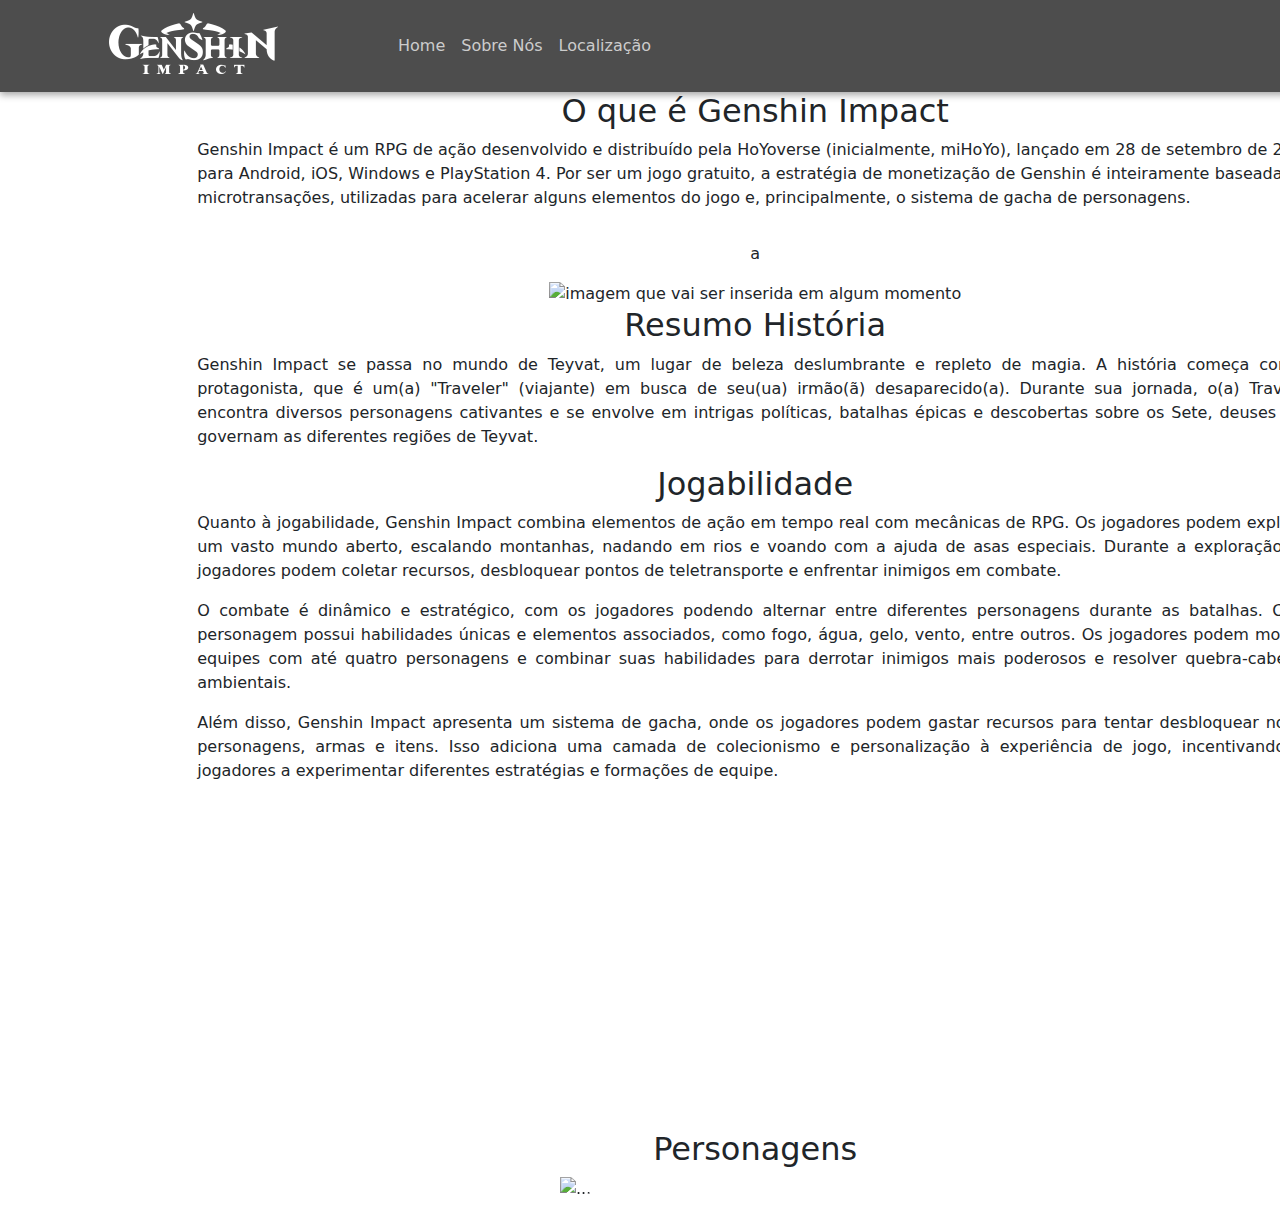
==== index.html @ c79a2d56 "modified:   cadastro.html 	modified:   index.html 	modified:   "localiza\303\247\303\243o.html" 	mod" ====
<!DOCTYPE html>
<html lang="pt-br">

<head>
  <meta charset="UTF-8">
  <meta name="viewport" content="width=device-width, initial-scale=1.0">
  <link href="https://cdn.jsdelivr.net/npm/bootstrap@5.3.3/dist/css/bootstrap.min.css" rel="stylesheet"
    integrity="sha384-QWTKZyjpPEjISv5WaRU9OFeRpok6YctnYmDr5pNlyT2bRjXh0JMhjY6hW+ALEwIH" crossorigin="anonymous">
  <link rel="shortcut icon" href="./assets/imgs/icon-genshin-impact.png" type="image/x-icon">
  <link rel="stylesheet" href="assets/css/style_Index.css">
  <title>Página Inicial</title>
</head>

<body>
  <!-- Navbar-->
  <nav class="navbar navbar-expand-lg bg-body-tertiary">
    <div class="container-fluid">
      <img class="navbar-brand" src="assets/imgs/Genshin_Logo.png" alt="">
      <button class="navbar-toggler" type="button" data-bs-toggle="collapse" data-bs-target="#navbarNav"
        aria-controls="navbarNav" aria-expanded="false" aria-label="Toggle navigation">
        <span class="navbar-toggler-icon"></span>
      </button>
      <div class="collapse navbar-collapse" id="navbarNav">
        <ul class="navbar-nav">
          <li class="nav-item">
            <a class="nav-link active" aria-current="page" href="#">Home</a>
          </li>
          <li class="nav-item">
            <a class="nav-link" href="#">Sobre Nós</a>
          </li>
          <li class="nav-item">
            <a class="nav-link" href="#">Localização</a>
          </li>
        </ul>
      </div>
    </div>
  </nav>

  <section name="oque" class="container-fluid">
    <h2 class="titulo">O que é Genshin Impact</h2>
    <div class="container">
      <p>Genshin Impact é um RPG de ação desenvolvido e distribuído pela HoYoverse (inicialmente, miHoYo), lançado em 28
        de setembro de 2020 para Android, iOS, Windows e PlayStation 4. Por ser um jogo gratuito, a estratégia de
        monetização de Genshin é inteiramente baseada em microtransações, utilizadas para acelerar alguns elementos do
        jogo e, principalmente, o sistema de gacha de personagens.</p>a
      <img src="" alt="imagem que vai ser inserida em algum momento">
    </div>
  </section>
  <section name="historia" class="container-fluid">
    <h2 class="titulo">Resumo História</h2>
    <div class="container">
      <p>Genshin Impact se passa no mundo de Teyvat, um lugar de beleza deslumbrante e repleto de magia. A história
        começa com o protagonista, que é um(a) "Traveler" (viajante) em busca de seu(ua) irmão(ã) desaparecido(a).
        Durante sua jornada, o(a) Traveler encontra diversos personagens cativantes e se envolve em intrigas políticas,
        batalhas épicas e descobertas sobre os Sete, deuses que governam as diferentes regiões de Teyvat.
      </p>
    </div>
  </section>
  <section name="jogabilidade" class="container-fluid">
    <h2 class="titulo">Jogabilidade</h2>
    <div class="container">
      <fieldset>
        <p>Quanto à jogabilidade, Genshin Impact combina elementos de ação em tempo real com mecânicas de RPG. Os
          jogadores podem explorar um vasto mundo aberto, escalando montanhas, nadando em rios e voando com a ajuda de
          asas especiais. Durante a exploração, os jogadores podem coletar recursos, desbloquear pontos de
          teletransporte e enfrentar inimigos em combate.</p>
        <p>O combate é dinâmico e estratégico, com os jogadores podendo alternar entre diferentes personagens durante as
          batalhas. Cada personagem possui habilidades únicas e elementos associados, como fogo, água, gelo, vento,
          entre outros. Os jogadores podem montar equipes com até quatro personagens e combinar suas habilidades para
          derrotar inimigos mais poderosos e resolver quebra-cabeças ambientais.</p>
        <p>Além disso, Genshin Impact apresenta um sistema de gacha, onde os jogadores podem gastar recursos para tentar
          desbloquear novos personagens, armas e itens. Isso adiciona uma camada de colecionismo e personalização à
          experiência de jogo, incentivando os jogadores a experimentar diferentes estratégias e formações de equipe.
        </p>
      </fieldset>
      <iframe width="560" height="315" src="https://www.youtube.com/embed/Pb0ugVuVMtY?si=FVYNzGIrVC4aPoh5"
        title="YouTube video player" frameborder="0"
        allow="accelerometer; autoplay; clipboard-write; encrypted-media; gyroscope; picture-in-picture; web-share"
        referrerpolicy="strict-origin-when-cross-origin" allowfullscreen></iframe>
    </div>
  </section>

  <section name="personagens" class="container-fluid">
    <h2 class="titulo">Personagens</h2>
    <div class="container">
      <div id="carouselExampleCaptions" class="carousel slide">
        <div class="carousel-indicators">
          <button type="button" data-bs-target="#carouselExampleCaptions" data-bs-slide-to="0" class="active"
            aria-current="true" aria-label="Slide 1"></button>
          <button type="button" data-bs-target="#carouselExampleCaptions" data-bs-slide-to="1"
            aria-label="Slide 2"></button>
          <button type="button" data-bs-target="#carouselExampleCaptions" data-bs-slide-to="2"
            aria-label="Slide 3"></button>
        </div>
        <div class="carousel-inner">
          <div class="carousel-item active">
            <img src="assets/imgs/Traveler.png" class="d-block w-100" alt="...">
            <div class="carousel-caption d-none d-md-block">
              <h5>Viajante</h5>
              <p>O Viajante é o protagonista jogável de Genshin Impact. No início do jogo existem 2 gêmeos, uma garota e
                um garoto, que viajam pelo universo até que são atacados por uma Deusa Desconhecido que captura um dos
                gêmeos, deixa o outro gêmeo desacordado por um tempo não determinado e sela seus caminhos de viagem
                deixando-os presos em Teyvat. Após um tempo o gêmeo desacordado acorda e parte em uma jornada em busca
                do irmão/irmã perdido, acompanhado pela Paimon.
                .</p>
            </div>
          </div>
          <div class="carousel-item">
            <img src="assets/imgs/Diluc.png" class="d-block w-100" alt="...">
            <div class="carousel-caption d-none d-md-block">
              <h5>Diluc</h5>
              <p>Nascido na influente Família Ragnvindr, Diluc é o atual proprietário do Adega do Alvorecer e um nobre
                de alta estima na sociedade de Mondstadt. Embora um incidente anterior o tenha levado a se separar dos
                Cavaleiros de Favonius, ele continua a proteger Mondstadt à sua própria maneira.
              </p>
            </div>
          </div>
          <div class="carousel-item">
            <img src="assets/imgs/Venti.png" class="d-block w-100" alt="...">
            <div class="carousel-caption d-none d-md-block">
              <h5>Venti</h5>
              <p>Venti é um bardo amante do vinho e de espírito livre em Mondstadt e o atual corpo mortal de Barbatos, o
                Arconte Anemo. Ele também é um personagem Anemo jogável em Genshin Impact.
              </p>
            </div>
          </div>
        </div>
        <button class="carousel-control-prev" type="button" data-bs-target="#carouselExampleCaptions"
          data-bs-slide="prev">
          <span class="carousel-control-prev-icon" aria-hidden="true"></span>
          <span class="visually-hidden">Previous</span>
        </button>
        <button class="carousel-control-next" type="button" data-bs-target="#carouselExampleCaptions"
          data-bs-slide="next">
          <span class="carousel-control-next-icon" aria-hidden="true"></span>
          <span class="visually-hidden">Next</span>
        </button>
      </div>
    </div>

  </section>

  <script src="https://cdn.jsdelivr.net/npm/bootstrap@5.3.3/dist/js/bootstrap.bundle.min.js"
    integrity="sha384-YvpcrYf0tY3lHB60NNkmXc5s9fDVZLESaAA55NDzOxhy9GkcIdslK1eN7N6jIeHz"
    crossorigin="anonymous"></script>
</body>

</html>
---- assets/css/style_Index.css ----
*{
    margin: 0;
    padding: 0;
    box-sizing: border-box;
}

/* CSS Navbar */
.bg-body-tertiary {
    background-color:rgba(17,17,17,0.75)!important;
    box-shadow: 0 3px 7px 0 rgba(0,0,0,0.35);;
}

.navbar{
    --bs-navbar-active-color: #cccccc;
}

.navbar-nav{
    --bs-nav-link-color: #ccc;
    --bs-nav-link-hover-color: var(--bs-nav-link-color);
}

.nav-item:hover, .nav-item--focus {
    text-shadow: 0 0 10px #69e0ff, 0 0 20px #69e0ff, 0 0 40px #69e0ff;
    
}
/* ------ */

.titulo{
    text-align: center;
}

.container {
    display: flex;
    align-items: center;
    gap: 1rem;
}

fieldset {
    width: 50%;
    text-align: center;
}

.carousel {
    position: relative;
    width: 35%;
}

@media (min-width: 320px) {
    body{
        text-align: justify;
        width: 118%;
    }
    .container {
        display: flex;
        align-items: center;
        gap: 1rem;
        flex-direction: column;
    }

    fieldset{
        width: 100%;
        text-align: justify;
    }
}
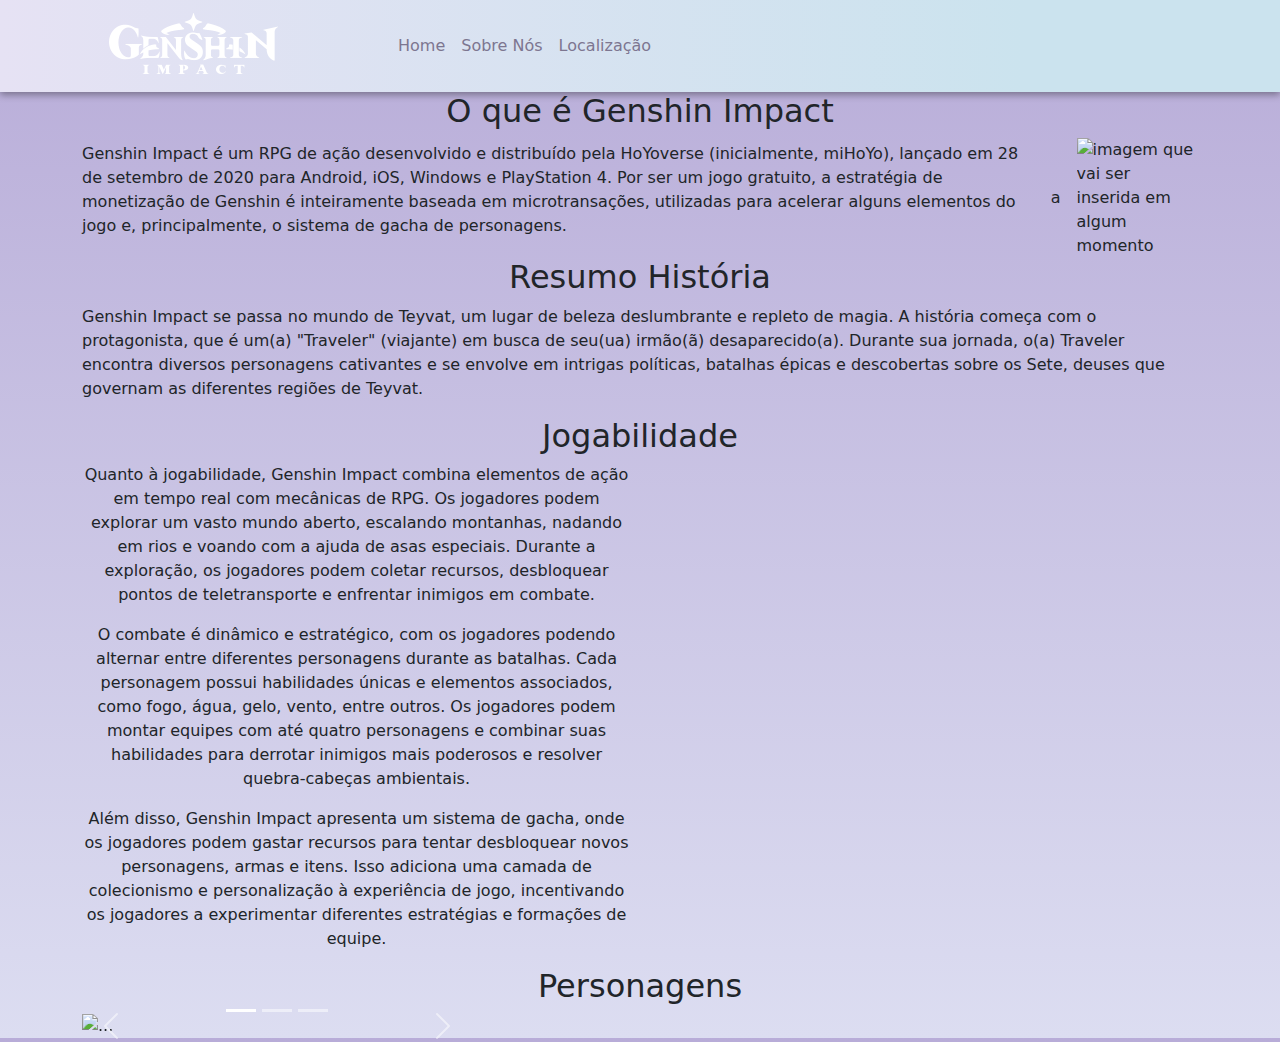
==== commit 33063cd3: "Update Pag Principal" ====
--- a/index.html
+++ b/index.html
@@ -23,13 +23,13 @@
       <div class="collapse navbar-collapse" id="navbarNav">
         <ul class="navbar-nav">
           <li class="nav-item">
-            <a class="nav-link active" aria-current="page" href="#">Home</a>
+            <a class="nav-link active" aria-current="page" href="index.html">Home</a>
           </li>
           <li class="nav-item">
-            <a class="nav-link" href="#">Sobre Nós</a>
+            <a class="nav-link" href="sobreNos.html">Sobre Nós</a>
           </li>
           <li class="nav-item">
-            <a class="nav-link" href="#">Localização</a>
+            <a class="nav-link" href="localização.html">Localização</a>
           </li>
         </ul>
       </div>
--- a/assets/css/style_Index.css
+++ b/assets/css/style_Index.css
@@ -4,19 +4,36 @@
     box-sizing: border-box;
 }
 
+/* Variaveis Globais */
+:root{
+    --cor-fundo-principal:#B8ACD8; 
+    --cor-fundo-secundaria:#DCDDF1;
+    --cor-navbar-principal:#E6E2F4;
+    --cor-navbar-secundaria:#CBE3EE;
+    --cor-fonte: #7d7690;
+}
+
+body{
+    background: linear-gradient(var(--cor-fundo-principal)0%, var(--cor-fundo-secundaria)100%);
+}
+
 /* CSS Navbar */
 .bg-body-tertiary {
-    background-color:rgba(17,17,17,0.75)!important;
-    box-shadow: 0 3px 7px 0 rgba(0,0,0,0.35);;
+    background:linear-gradient(to right,var(--cor-navbar-principal)0%, var(--cor-navbar-secundaria)80%)!important;
+    box-shadow: 0 3px 7px 0 rgba(0,0,0,0.35);
 }
 
 .navbar{
-    --bs-navbar-active-color: #cccccc;
+    --bs-navbar-active-color: var(--cor-fonte);
 }
 
 .navbar-nav{
-    --bs-nav-link-color: #ccc;
+    --bs-nav-link-color: var(--cor-fonte) ;
     --bs-nav-link-hover-color: var(--bs-nav-link-color);
+}
+
+.nav-link{
+    
 }
 
 .nav-item:hover, .nav-item--focus {
@@ -43,22 +60,4 @@
 .carousel {
     position: relative;
     width: 35%;
-}
-
-@media (min-width: 320px) {
-    body{
-        text-align: justify;
-        width: 118%;
-    }
-    .container {
-        display: flex;
-        align-items: center;
-        gap: 1rem;
-        flex-direction: column;
-    }
-
-    fieldset{
-        width: 100%;
-        text-align: justify;
-    }
 }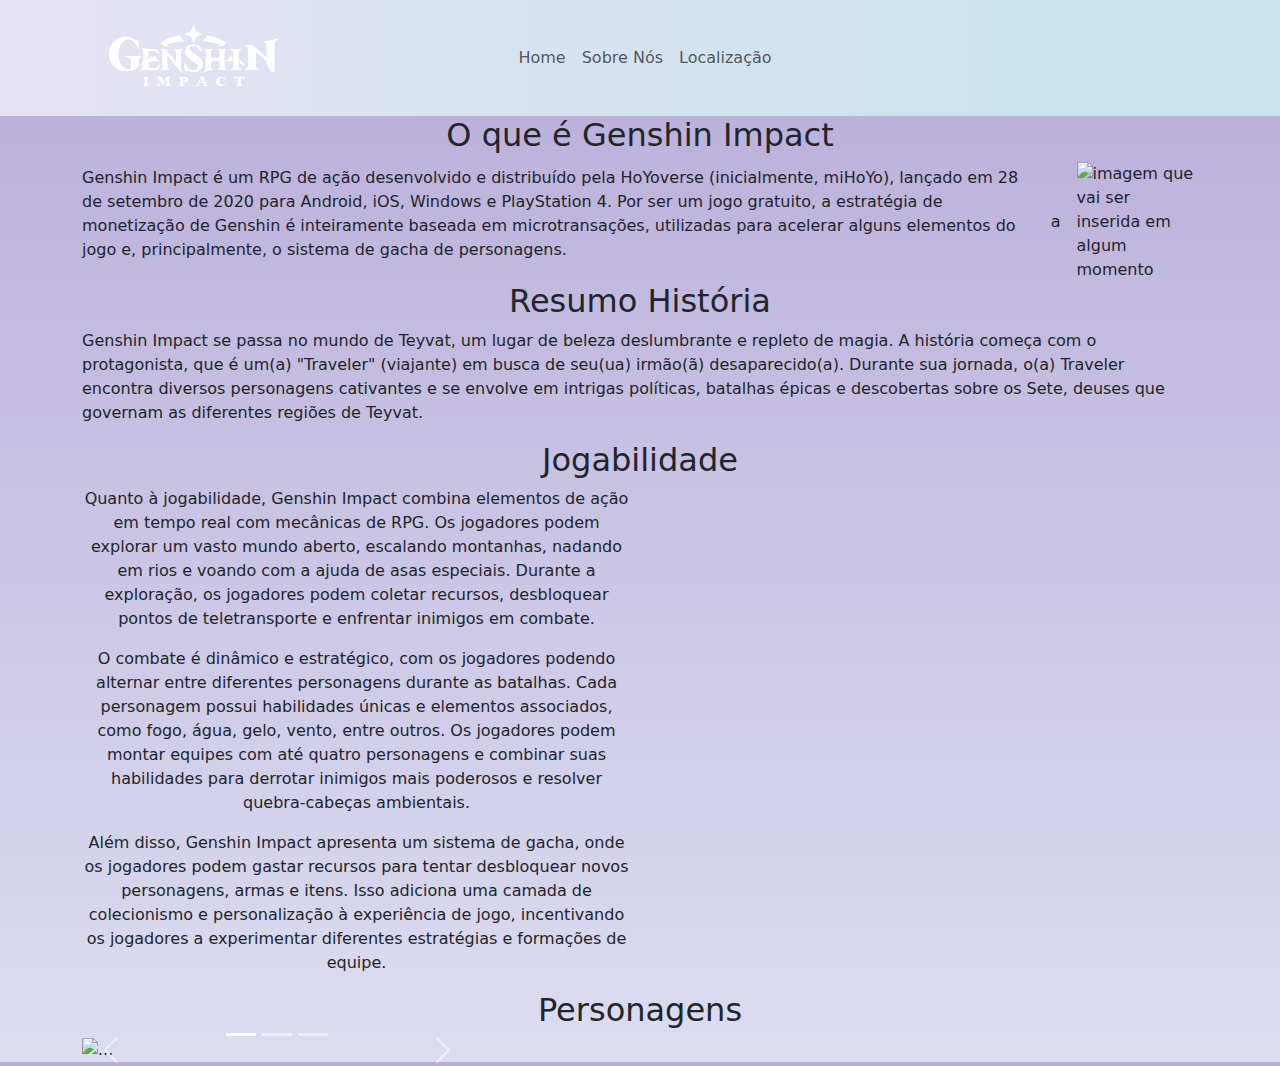
==== commit ef18cdf9: "Update Navbar" ====
--- a/index.html
+++ b/index.html
@@ -13,28 +13,42 @@
 
 <body>
   <!-- Navbar-->
-  <nav class="navbar navbar-expand-lg bg-body-tertiary">
+  <nav class="navbar navbar-expand-lg navbar-light">
     <div class="container-fluid">
-      <img class="navbar-brand" src="assets/imgs/Genshin_Logo.png" alt="">
+      <!-- Logo ou Imagem Brand -->
+      <a class="navbar-brand" href="#">
+        <img src="assets/imgs/Genshin_Logo.png" alt="Logo">
+      </a>
+      
+      <!-- Botão Toggle para telas pequenas -->
       <button class="navbar-toggler" type="button" data-bs-toggle="collapse" data-bs-target="#navbarNav"
         aria-controls="navbarNav" aria-expanded="false" aria-label="Toggle navigation">
         <span class="navbar-toggler-icon"></span>
       </button>
-      <div class="collapse navbar-collapse" id="navbarNav">
+      
+      <!-- Links e Menus -->
+      <div class="collapse navbar-collapse justify-content-center" id="navbarNav">
         <ul class="navbar-nav">
+          <!-- Link Home -->
           <li class="nav-item">
-            <a class="nav-link active" aria-current="page" href="index.html">Home</a>
+            <a class="nav-link" href="index.html">Home</a>
           </li>
+          <!-- Link Sobre Nós -->
           <li class="nav-item">
             <a class="nav-link" href="sobreNos.html">Sobre Nós</a>
           </li>
+          <!-- Link Localização -->
           <li class="nav-item">
-            <a class="nav-link" href="localização.html">Localização</a>
+            <a class="nav-link" href="localizacao.html">Localização</a>
           </li>
         </ul>
       </div>
     </div>
   </nav>
+  
+  
+  
+
 
   <section name="oque" class="container-fluid">
     <h2 class="titulo">O que é Genshin Impact</h2>
--- a/assets/css/style_Index.css
+++ b/assets/css/style_Index.css
@@ -17,7 +17,24 @@
     background: linear-gradient(var(--cor-fundo-principal)0%, var(--cor-fundo-secundaria)100%);
 }
 
-/* CSS Navbar */
+div#navbarNav {
+    padding-right: 23rem;
+    
+}
+.navbar {
+    padding-top: 20px; /* Ajuste o valor conforme necessário */
+    padding-bottom: 20px; /* Ajuste o valor conforme necessário */
+    background: rgb(230,226,244);
+    background: linear-gradient(90deg, rgba(230,226,244,1) 0%, rgba(203,227,238,1) 80%);
+    
+  }
+  
+  .navbar-brand img {
+    height: 66px; /* Defina a altura da imagem */
+    width: auto; /* Mantenha a largura automática para manter a proporção */
+  }
+  
+/* CSS Navbar 
 .bg-body-tertiary {
     background:linear-gradient(to right,var(--cor-navbar-principal)0%, var(--cor-navbar-secundaria)80%)!important;
     box-shadow: 0 3px 7px 0 rgba(0,0,0,0.35);
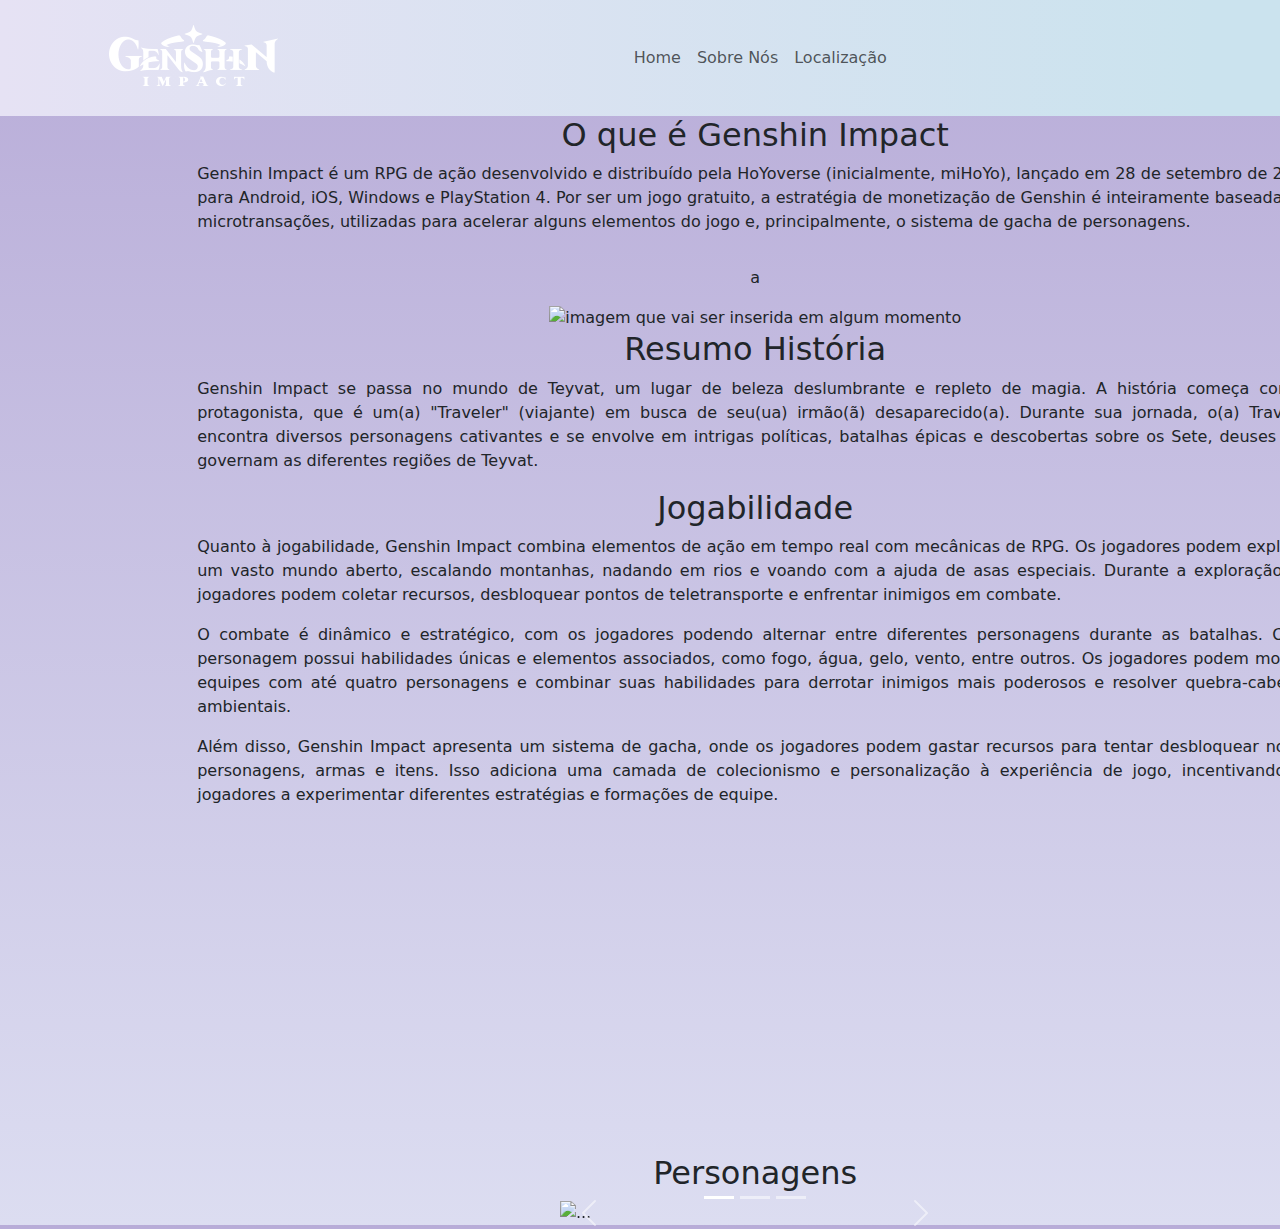
==== commit e188270c: "organizando algoritmo para n lascar com o codigo" ====
--- a/index.html
+++ b/index.html
@@ -49,7 +49,7 @@
   
   
 
-
+  <!--o que é genshin impact?-->
   <section name="oque" class="container-fluid">
     <h2 class="titulo">O que é Genshin Impact</h2>
     <div class="container">
@@ -70,6 +70,8 @@
       </p>
     </div>
   </section>
+
+  <!--JOGABILIDADE-->
   <section name="jogabilidade" class="container-fluid">
     <h2 class="titulo">Jogabilidade</h2>
     <div class="container">
@@ -94,6 +96,7 @@
     </div>
   </section>
 
+<!--CARROSSEL-->
   <section name="personagens" class="container-fluid">
     <h2 class="titulo">Personagens</h2>
     <div class="container">
@@ -157,6 +160,8 @@
   <script src="https://cdn.jsdelivr.net/npm/bootstrap@5.3.3/dist/js/bootstrap.bundle.min.js"
     integrity="sha384-YvpcrYf0tY3lHB60NNkmXc5s9fDVZLESaAA55NDzOxhy9GkcIdslK1eN7N6jIeHz"
     crossorigin="anonymous"></script>
+  
+  
 </body>
 
 </html>--- a/assets/css/style_Index.css
+++ b/assets/css/style_Index.css
@@ -63,12 +63,14 @@
     text-align: center;
 }
 
+
 .container {
     display: flex;
     align-items: center;
     gap: 1rem;
 }
 
+/*area de jogabilidade*/
 fieldset {
     width: 50%;
     text-align: center;
@@ -77,4 +79,23 @@
 .carousel {
     position: relative;
     width: 35%;
-}+}
+
+@media (min-width: 320px) {
+    body{
+        text-align: justify;
+        width: 118%;
+    }
+    .container {
+        display: flex;
+        align-items: center;
+        gap: 1rem;
+        flex-direction: column;
+    }
+
+    fieldset{
+        width: 100%;
+        text-align: justify;
+    }
+}
+
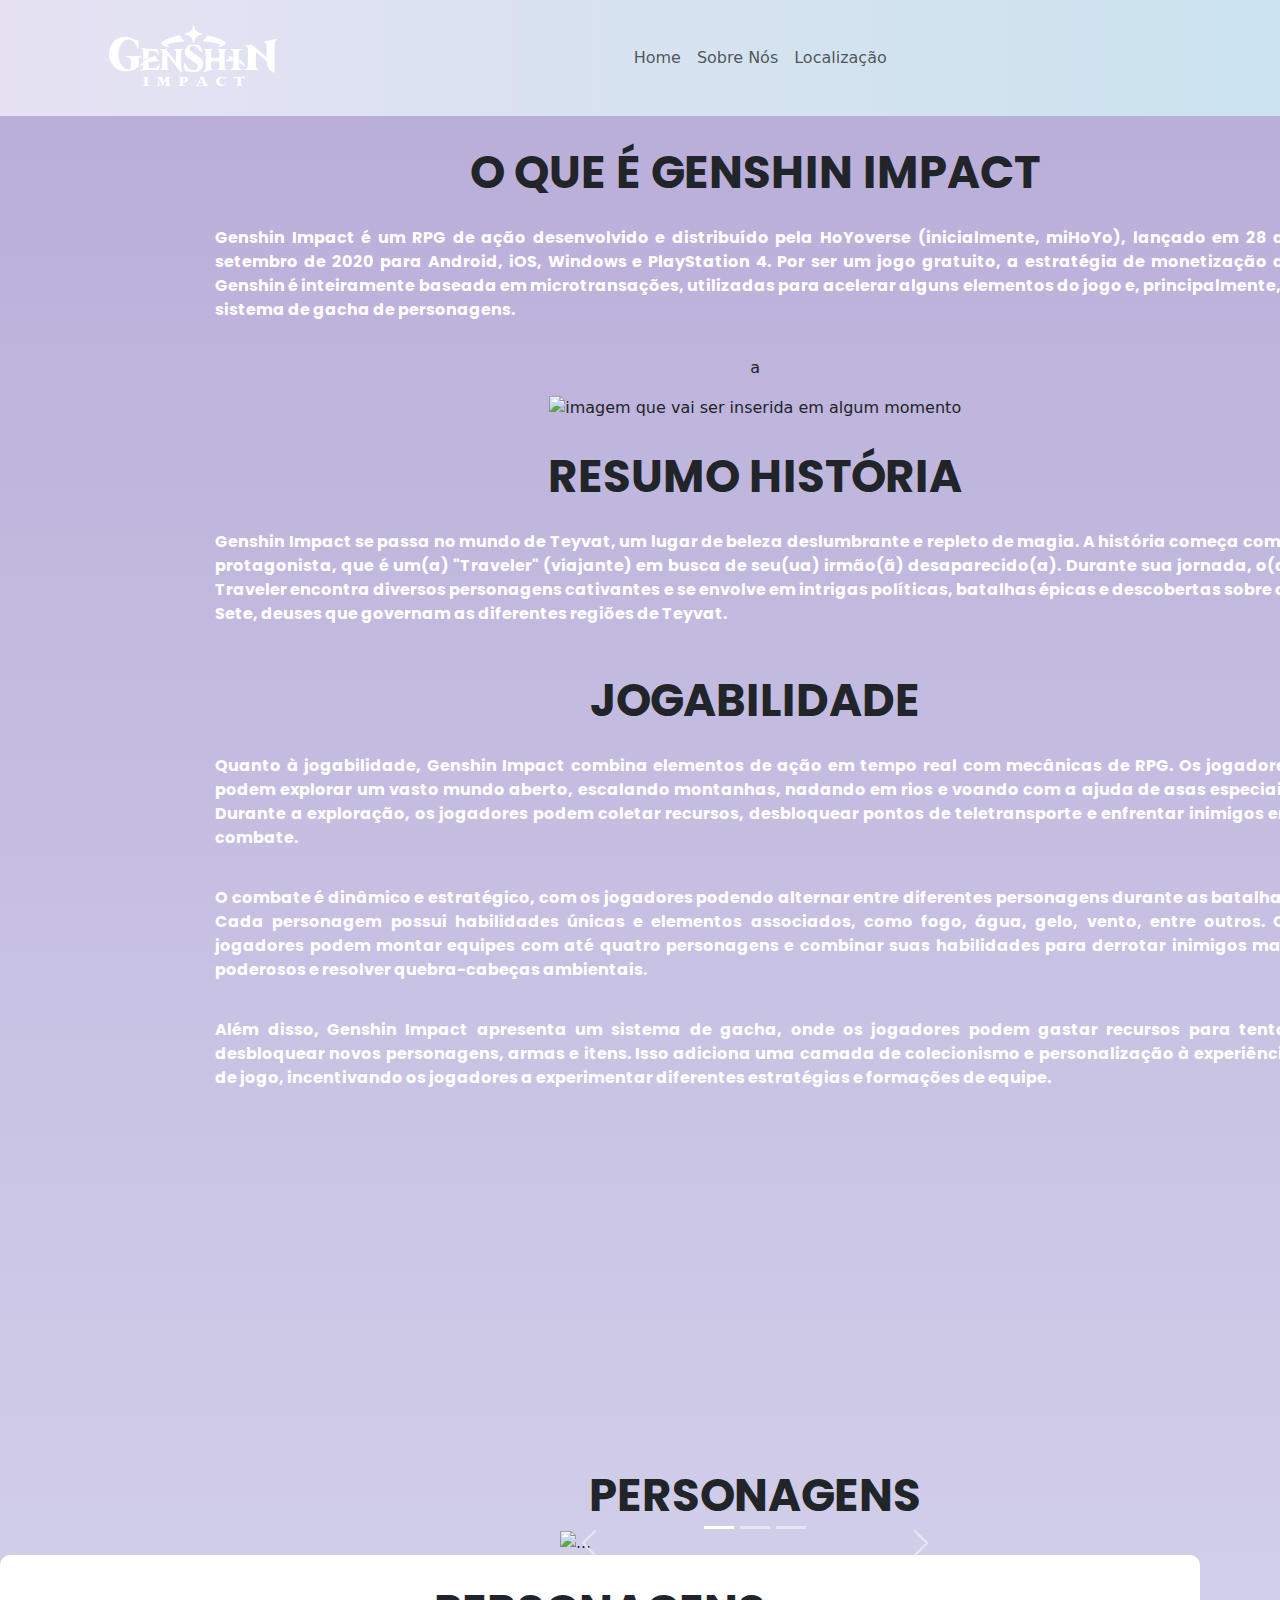
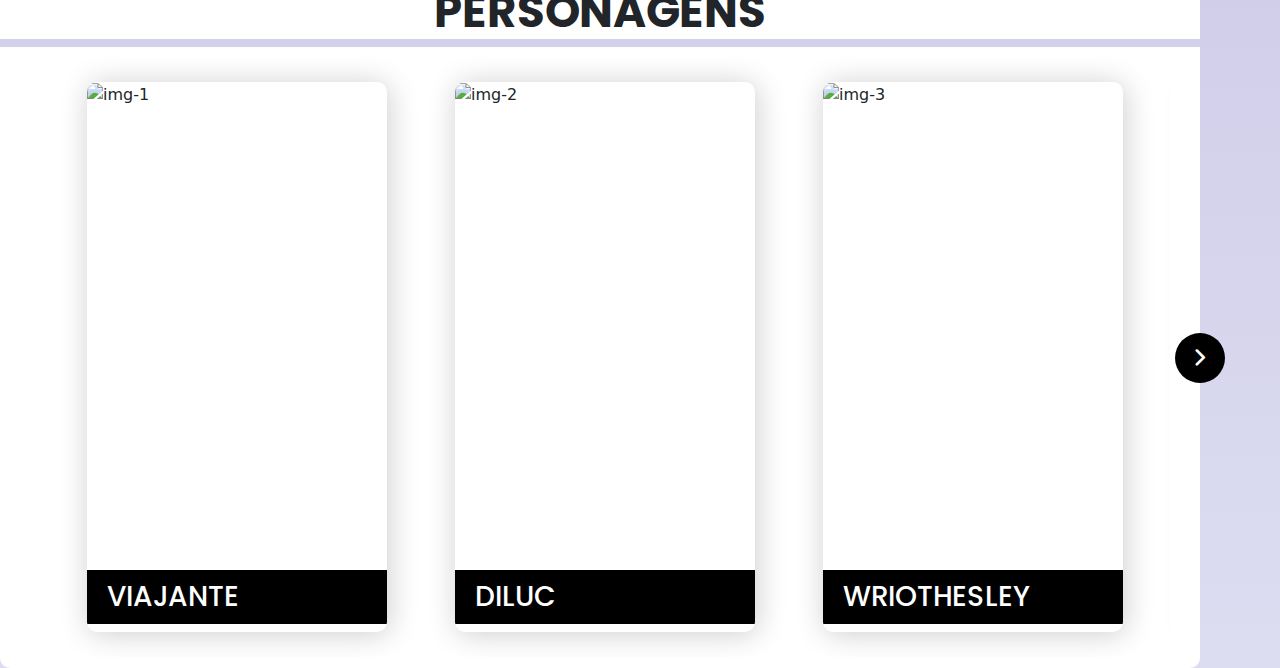
==== commit c4d2f144: "colocando o carrossel" ====
--- a/index.html
+++ b/index.html
@@ -9,7 +9,17 @@
   <link rel="shortcut icon" href="./assets/imgs/icon-genshin-impact.png" type="image/x-icon">
   <link rel="stylesheet" href="assets/css/style_Index.css">
   <title>Página Inicial</title>
+
+  <!-- Link de fontes do Google para ícones dos botoes do carrossel-->
+  <link rel="stylesheet"
+    href="https://fonts.googleapis.com/css2?family=Material+Symbols+Rounded:opsz,wght,FILL,GRAD@48,400,0,0" />
+  <link rel="preconnect" href="https://fonts.googleapis.com">
+  <link rel="preconnect" href="https://fonts.gstatic.com" crossorigin>
+  <link
+    href="https://fonts.googleapis.com/css2?family=Poppins:ital,wght@0,100;0,200;0,300;0,400;0,500;0,600;0,700;0,800;0,900;1,100;1,200;1,300;1,400;1,500;1,600;1,700;1,800;1,900&display=swap"
+    rel="stylesheet">
 </head>
+
 
 <body>
   <!-- Navbar-->
@@ -19,13 +29,13 @@
       <a class="navbar-brand" href="#">
         <img src="assets/imgs/Genshin_Logo.png" alt="Logo">
       </a>
-      
+
       <!-- Botão Toggle para telas pequenas -->
       <button class="navbar-toggler" type="button" data-bs-toggle="collapse" data-bs-target="#navbarNav"
         aria-controls="navbarNav" aria-expanded="false" aria-label="Toggle navigation">
         <span class="navbar-toggler-icon"></span>
       </button>
-      
+
       <!-- Links e Menus -->
       <div class="collapse navbar-collapse justify-content-center" id="navbarNav">
         <ul class="navbar-nav">
@@ -45,9 +55,9 @@
       </div>
     </div>
   </nav>
-  
-  
-  
+
+
+
 
   <!--o que é genshin impact?-->
   <section name="oque" class="container-fluid">
@@ -96,7 +106,7 @@
     </div>
   </section>
 
-<!--CARROSSEL-->
+  <!--CARROSSEL-->
   <section name="personagens" class="container-fluid">
     <h2 class="titulo">Personagens</h2>
     <div class="container">
@@ -157,11 +167,220 @@
 
   </section>
 
+
+
+
+  <!--SESSÃO DOS PERSONAGENS-->
+  <section class="container-personagens">
+    <!--QUADRO DO TiTULO -->
+    <div class="quadro-titulo">
+      <h2 class="titulo">personagens</h2>
+    </div>
+    <!--QUADRO DAS IMAGENS-->
+    <div class="slider-wrapper">
+
+      <!--BOTÃO-->
+      <button id="prev-slide" class="slide-button material-symbols-rounded">
+        chevron_left
+      </button>
+
+      <!--IMAGENS DOS PERSONAGENS-->
+      <ul class="image-list">
+        <!--VIAJANTE-->
+        <li class="item-a">
+          <div class="teste">
+            <div class="list">
+              <!--viajante-->
+              <div class="image-item">
+                <img
+                  src="https://static.wikia.nocookie.net/gensin-impact/images/0/0d/Traveler_Male_Card.png/revision/latest?cb=20220725205310"
+                  alt="img-1" />
+
+                <h3>VIAJANTE</h3>
+                <div class="informacoes-personagem">
+                  <p href="#" class="tentativa">O Viajante é o protagonista jogável de Genshin Impact.
+                    No início do jogo existem 2 gêmeos, uma garota e um garoto, que viajam pelo
+                    universo até que são atacados por uma Deusa Desconhecido que captura um dos
+                    gêmeos, deixa o outro gêmeo desacordado por um tempo não determinado e sela seus
+                    caminhos de viagem deixando-os presos em Teyvat. Após um tempo o gêmeo
+                    desacordado acorda e parte em uma jornada em busca do irmão/irmã perdido,
+                    acompanhado pela Paimon.
+                  </p>
+                </div>
+              </div>
+            </div>
+          </div>
+        </li>
+
+        <!--DILUC-->
+        <li class="item-b">
+          <div class="teste">
+            <div class="list">
+              <div class="image-item">
+                <img class="image-item"
+                  src="https://static.wikia.nocookie.net/genshin-impact/images/b/b1/Personagem_Diluc_Cart%C3%A3o.jpg/revision/latest?cb=20210319195352&path-prefix=pt-br"
+                  alt="img-2" />
+                <h3>DILUC</h3>
+                <div class="informacoes-personagem">
+                  <p href="#" class="tentativa">Nascido na influente Família Ragnvindr, Diluc é o atual proprietário do
+                    Adega do Alvorecer e um nobre de alta estima na sociedade de Mondstadt. Embora um incidente anterior
+                    o tenha levado a se separar dos Cavaleiros de Favonius, ele continua a proteger Mondstadt à sua
+                    própria maneira.
+                  </p>
+                </div>
+              </div>
+            </div>
+          </div>
+        </li>
+        <!--wriothesley-->
+        <li class="item-c">
+          <div class="teste">
+            <div class="list">
+              <div class="image-item">
+                <img class="image-item"
+                  src="https://static.wikia.nocookie.net/genshin-impact/images/4/4a/Personagem_Wriothesley_Cart%C3%A3o.jpg/revision/latest?cb=20230814171011&path-prefix=pt-br"
+                  alt="img-3" />
+                <h3>WRIOTHESLEY</h3>
+                <div class="informacoes-personagem">
+                  <p href="#" class="tentativa">Wriothesley, o reservado Duque da Fortaleza Meropide, gerencia
+                    discretamente um local onde os criminosos são exilados no fundo do mar. Apesar da aparente
+                    tranquilidade, a fortaleza é um ninho de conflitos de interesses, onde até os infiltrados são
+                    absorvidos pelo ambiente. Ao ser elogiado por sua habilidade em resolver problemas, Wriothesley
+                    simplesmente põe sua xícara de chá na mesa e pega seu jornal, revelando sua perspectiva única: "Eles
+                    só queriam encontrar um lugar para ter uma vida regrada. Eu simplesmente dei a eles a
+                    'tranquilidade' que precisavam".
+                  </p>
+                </div>
+              </div>
+            </div>
+          </div>
+        </li>
+
+        <!--venti-->
+        <li class="item-d">
+          <div class="teste">
+            <div class="list">
+              <div class="image-item">
+                <img class="image-item"
+                  src="https://static.wikia.nocookie.net/genshin-impact/images/4/44/Personagem_Venti_Cart%C3%A3o.jpg/revision/latest?cb=20230801152706&path-prefix=pt-br"
+                  alt="img-4" />
+                <h3>VENTI</h3>
+                <div class="informacoes-personagem">
+                  <p href="#" class="tentativa">Venti é um bardo amante do vinho e de espírito livre em Mondstadt e o
+                    atual corpo mortal de Barbatos, o Arconte Anemo. Ele também é um personagem Anemo jogável em Genshin
+                    Impact.
+                  </p>
+                </div>
+              </div>
+            </div>
+          </div>
+        </li>
+
+        <!--zhongli-->
+        <li class="item-e">
+          <div class="teste">
+            <div class="list">
+              <div class="image-item">
+                <img class="image-item" src="https://i.pinimg.com/736x/a0/5d/51/a05d51fef18b037275995278da46bcd5.jpg"
+                  alt="img-5" />
+                <h3>ZHONGLI</h3>
+                <div class="informacoes-personagem">
+                  <p href="#" class="tentativa">Zhongli é um consultor da Casa Funerária de Wangsheng que aparece pela
+                    primeira vez nas Missões do Arconte Capítulo 1, Ato 2: Corpos que Partiram para Longe.
+
+                  </p>
+                </div>
+              </div>
+            </div>
+          </div>
+        </li>
+
+        <!--shogun-raiden-->
+        <li class="item-f">
+          <div class="teste">
+            <div class="list">
+              <div class="image-item">
+                <img class="image-item"
+                  src="https://pm1.aminoapps.com/8703/d8e09eba068737dd904957f812dc1fce6af6866dr1-720-1280v2_uhq.jpg"
+                  alt="img-6" />
+                <h3>SHOGUN RAIDEN</h3>
+                <div class="informacoes-personagem">
+                  <p href="#" class="tentativa">A Shogun Raiden é a composição de dois seres coexistindo em um só corpo:
+                    Ei, a atual Arconte Electro de Inazuma; e a Shogun, a marionete criada por Ei para atuar como
+                    governante de Inazuma em seu lugar.
+                    em uma jornada em busca do irmão/irmã perdido,
+                    acompanhado pela Paimon.
+                  </p>
+                </div>
+              </div>
+            </div>
+          </div>
+        </li>
+
+        <!--nahida-->
+        <li class="item-g">
+          <div class="teste">
+            <div class="list">
+              <div class="image-item">
+                <img class="image-item"
+                  src="https://static.wikia.nocookie.net/genshin-impact/images/0/0b/Personagem_Nahida_Cart%C3%A3o.jpg/revision/latest?cb=20220926182427&path-prefix=pt-br"
+                  alt="img-7" />
+                <h3>NAHIDA</h3>
+                <div class="informacoes-personagem">
+                  <p href="#" class="tentativa">Ela é o corpo mortal da Lorde Menor Kusanali, atual Arconte Dendro.
+                  </p>
+                </div>
+              </div>
+            </div>
+          </div>
+        </li>
+
+        <!--furina-->
+        <li class="item-h">
+          <div class="teste">
+            <div class="list">
+              <div class="image-item">
+                <img class="image-item"
+                  src="https://static.wikia.nocookie.net/gensin-impact/images/2/27/Furina_Card.png/revision/latest?cb=20230925100151"
+                  alt="img-8" />
+                <h3>FURINA</h3>
+                <div class="informacoes-personagem">
+                  <p href="#" class="tentativa">Furina é a "humanidade" da Deusa da Justiça, Focalors, separada de sua
+                    divindade.
+                    Amaldiçoada com a imortalidade, ela supervisionou Fontaine como a Arconte Hydro atuante por 500
+                    anos, a fim de realizar os planos do verdadeiro Arconte de enganar os Princípios Celestiais para
+                    salvar Fontaine de uma grande profecia. Após a morte dos Focalors e a destruição do Trono Divino do
+                    Arconte Hydro, ela abdicou de seu papel e agora vive sua vida como um ser humano comum.
+                  </p>
+                </div>
+              </div>
+            </div>
+          </div>
+        </li>
+
+
+        <!--<img class="image-item" src="images/img-9.jpg" alt="img-9" />
+              <img class="image-item" src="images/img-10.jpg" alt="img-10" />-->
+      </ul>
+      <button id="next-slide" class="slide-button material-symbols-rounded">
+        chevron_right
+      </button>
+    </div>
+
+    <!--FUNCIONALIDADE DO DESLIZAMENTO-->
+    <div class="slider-scrollbar">
+      <div class="scrollbar-track">
+        <div class="scrollbar-thumb"></div>
+      </div>
+    </div>
+  </section>
+
+
   <script src="https://cdn.jsdelivr.net/npm/bootstrap@5.3.3/dist/js/bootstrap.bundle.min.js"
     integrity="sha384-YvpcrYf0tY3lHB60NNkmXc5s9fDVZLESaAA55NDzOxhy9GkcIdslK1eN7N6jIeHz"
     crossorigin="anonymous"></script>
-  
-  
+
+  <script src="./assets/js/script.js"></script>
 </body>
 
 </html>--- a/assets/css/style_Index.css
+++ b/assets/css/style_Index.css
@@ -99,3 +99,225 @@
     }
 }
 
+
+/*CARROSSEL (bruna)*/
+/*SESSÃO DOS PERSONAGENS*/
+.container-personagens {
+    max-width: 1200px;
+    width: 95%;
+}
+
+/*AREA DO TITULO*/
+.quadro-titulo {
+    background-color: white;
+    position: relative;
+    border-radius: 10px 10px 0% 0%;
+}
+
+/*NOME DO TITULO*/
+h2 {
+    text-align: center;
+    padding: 30px 20px 0 20px;
+    font-size: 45px;
+    font-weight: 500;
+    font-family: 'poppins', serif;
+    position: relative;
+    text-transform: uppercase;
+    font-weight: bold;
+
+}
+
+
+/*QUADRO DAS IMAGENS*/
+.slider-wrapper {
+    width: 100%;
+    display: flex;
+    justify-content: center;
+    align-items: center;
+}
+
+.slider-wrapper {
+    position: relative;
+    background-color: #fff;
+    padding: 10px 30px;
+    border-radius: 0% 0% 10px 10px;
+}
+
+/*posição dos botões*/
+.slider-wrapper .slide-button {
+    position: absolute;
+    top: 50%;
+    outline: none;
+    border: none;
+    height: 50px;
+    width: 50px;
+    z-index: 5;
+    color: #fefefe;
+    display: flex;
+    cursor: pointer;
+    font-size: 2.2rem;
+    background: #000;
+    align-items: center;
+    justify-content: center;
+    border-radius: 50%;
+    transform: translateY(-50%);
+}
+/*quando o mouse passar em cima dos botoes de proximo ou anterior a parte preta fica cinza*/
+.slider-wrapper .slide-button:hover {
+    background: #404040;
+}
+
+.slider-wrapper .slide-button#prev-slide {
+    left: -25px;
+    display: none;
+}
+
+.slider-wrapper .slide-button#next-slide {
+    right: -25px;
+}
+
+/*imagem*/
+.slider-wrapper .image-list {
+    display: grid;
+    grid-template-columns: repeat(10, 1fr);
+    gap: 18px;
+    list-style: none;
+    margin-bottom: 1px;
+    overflow-x: auto;
+    scrollbar-width: none;
+}
+
+.slider-wrapper .image-list::-webkit-scrollbar {
+    display: none;
+}
+
+.slider-wrapper .image-list .image-item {
+    width: 300px;
+    height: 550px;
+    object-fit: cover;
+}
+
+
+
+/*Configurações das IMAGENS DOS PERSONAGENS*/
+.teste {
+    width: 300px;
+    box-shadow: 2px 2px 30px rgba(0, 0, 0, 0.2);
+    border-radius: 10px;
+    overflow: hidden;
+    margin: 25px;
+}
+
+.image-item {
+    height: 450px;
+    position: relative;
+}
+
+.image-item img {
+    width: 100%;
+    height: 100%;
+    object-fit: cover;
+    box-sizing: border-box;
+}
+
+.container-personagens .teste .informacoes-personagem {
+    background-color: #000;
+    position: absolute;
+    width: 100%;
+    height: 100%;
+    font-weight: 600;
+    transition: 0.3s;
+    transition: 0.2s;
+}
+
+
+/*NOME DO PERSONAGEM*/
+.nome-personagem {
+    display: flex;
+    flex-direction: column;
+}
+
+h3 {
+    background-color: #000;
+    color: #fff;
+    font-family: "poppins", sans-serif;
+    width: 100%;
+    padding-left: 20px;
+    padding-bottom: 10px;
+    padding-top: 10px;
+    position: absolute;
+    bottom: 0;
+}
+
+
+/*INFORMAÇÃOES DOS PERSONAGENS*/
+.informacoes-personagem {
+    position: absolute;
+    left: 50%;
+    top: 50%;
+    transform: translate(-50%, -50%);
+    width: 100%;
+    height: 100%;
+    background-color: rgba(5, 5, 5, 0.6);
+    display: flex;
+    justify-content: center;
+    align-items: center;
+}
+/*texto*/
+p {
+    color: rgb(255, 255, 255);
+    font-weight: bold;
+    margin: 0;
+    padding: 18px;
+    font-family: "poppins", serif;
+}
+
+.informacoes-personagem {
+    visibility: hidden;
+}
+/*fundo preto*/
+.container-personagens .image-list .item-a:hover .informacoes-personagem {
+    background-color: #000;
+    opacity: 0.9;
+    /*transition: 0.5s;*/
+}
+
+.image-item:hover .informacoes-personagem {
+    visibility: visible;
+    animation: fade 0.5s;
+}
+/*animação*/
+@keyframes fade {
+    0% {
+        opacity: 0;
+    }
+
+    100% {
+        opacity: 1;
+    }
+}
+
+
+
+/* Estilos para celulares e tablets */
+@media only screen and (max-width: 1023px) {
+    .slider-wrapper .slide-button {
+        display: none !important;
+    }
+
+    .slider-wrapper .image-list {
+        gap: 10px;
+        margin-bottom: 15px;
+        scroll-snap-type: x mandatory;
+    }
+
+    .slider-wrapper .image-list .image-item {
+        width: 280px;
+        height: 380px;
+    }
+
+    .slider-scrollbar .scrollbar-thumb {
+        width: 20%;
+    }
+}
+
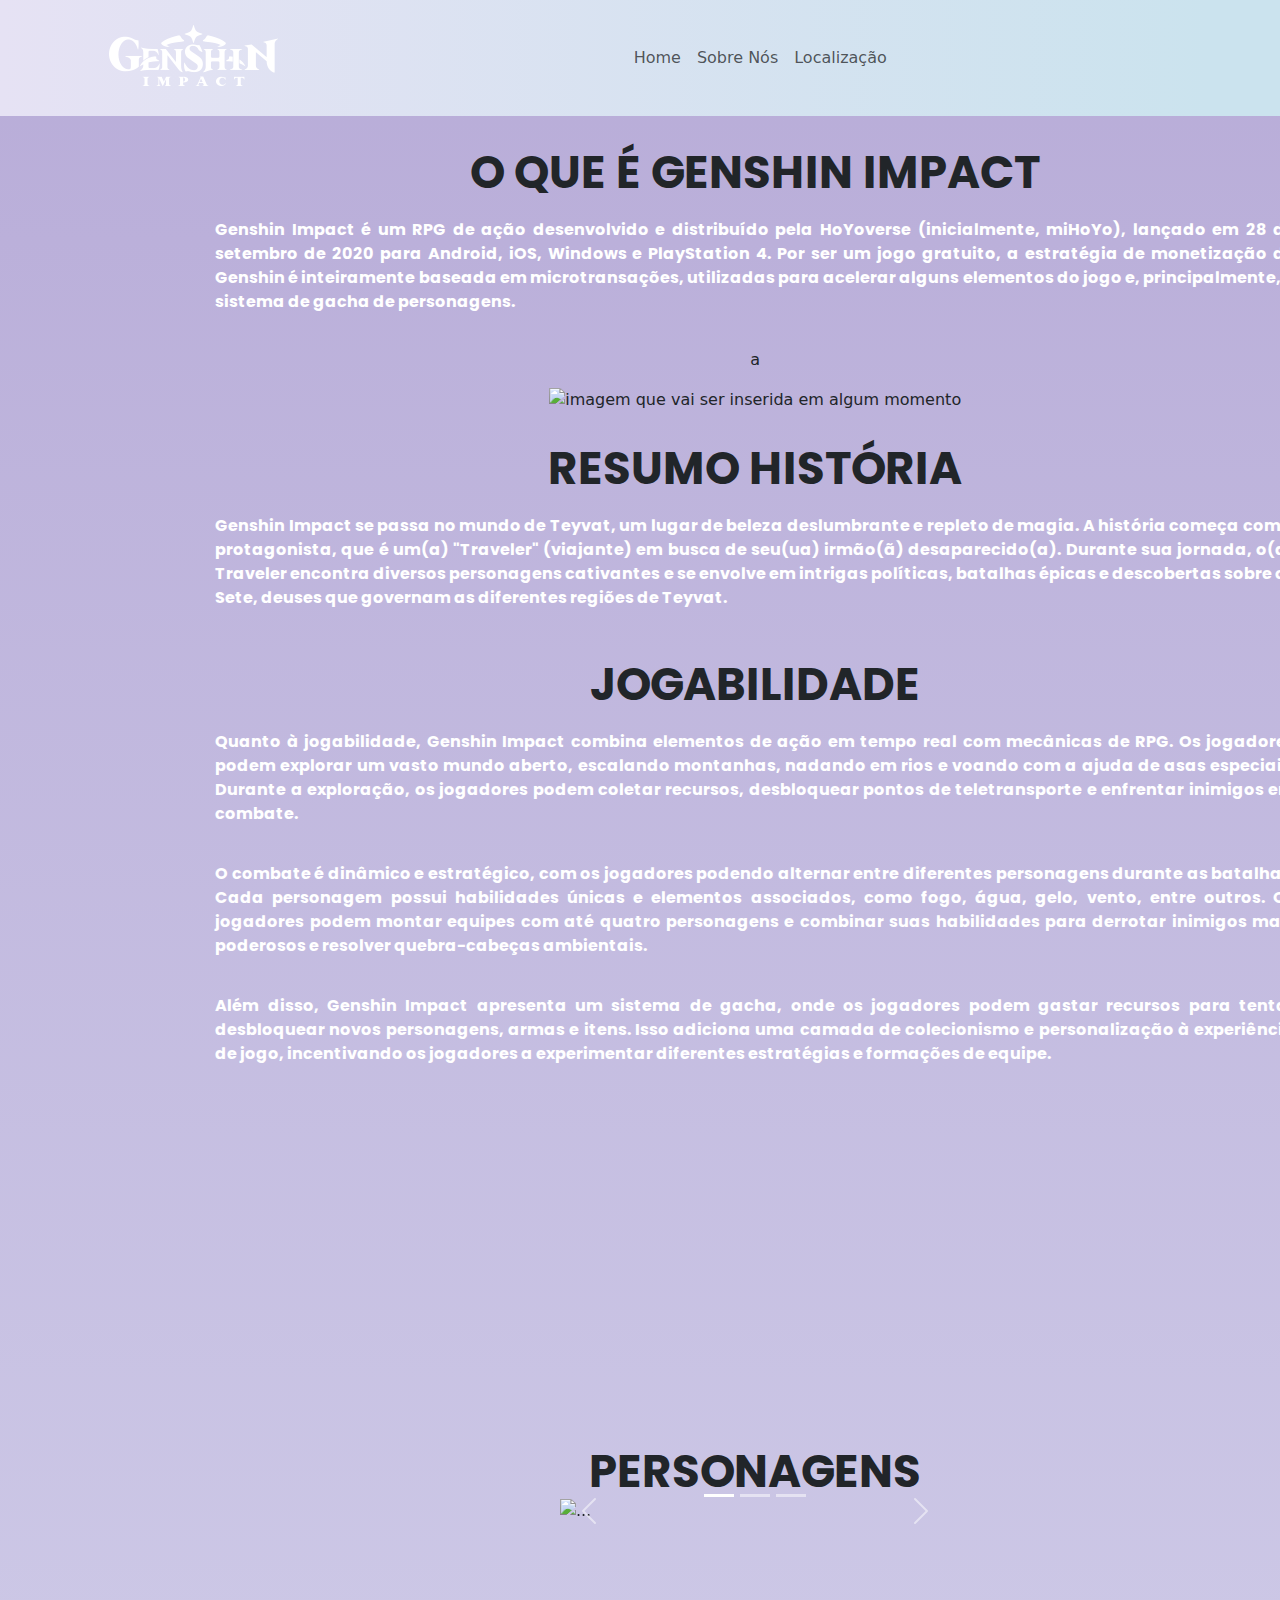
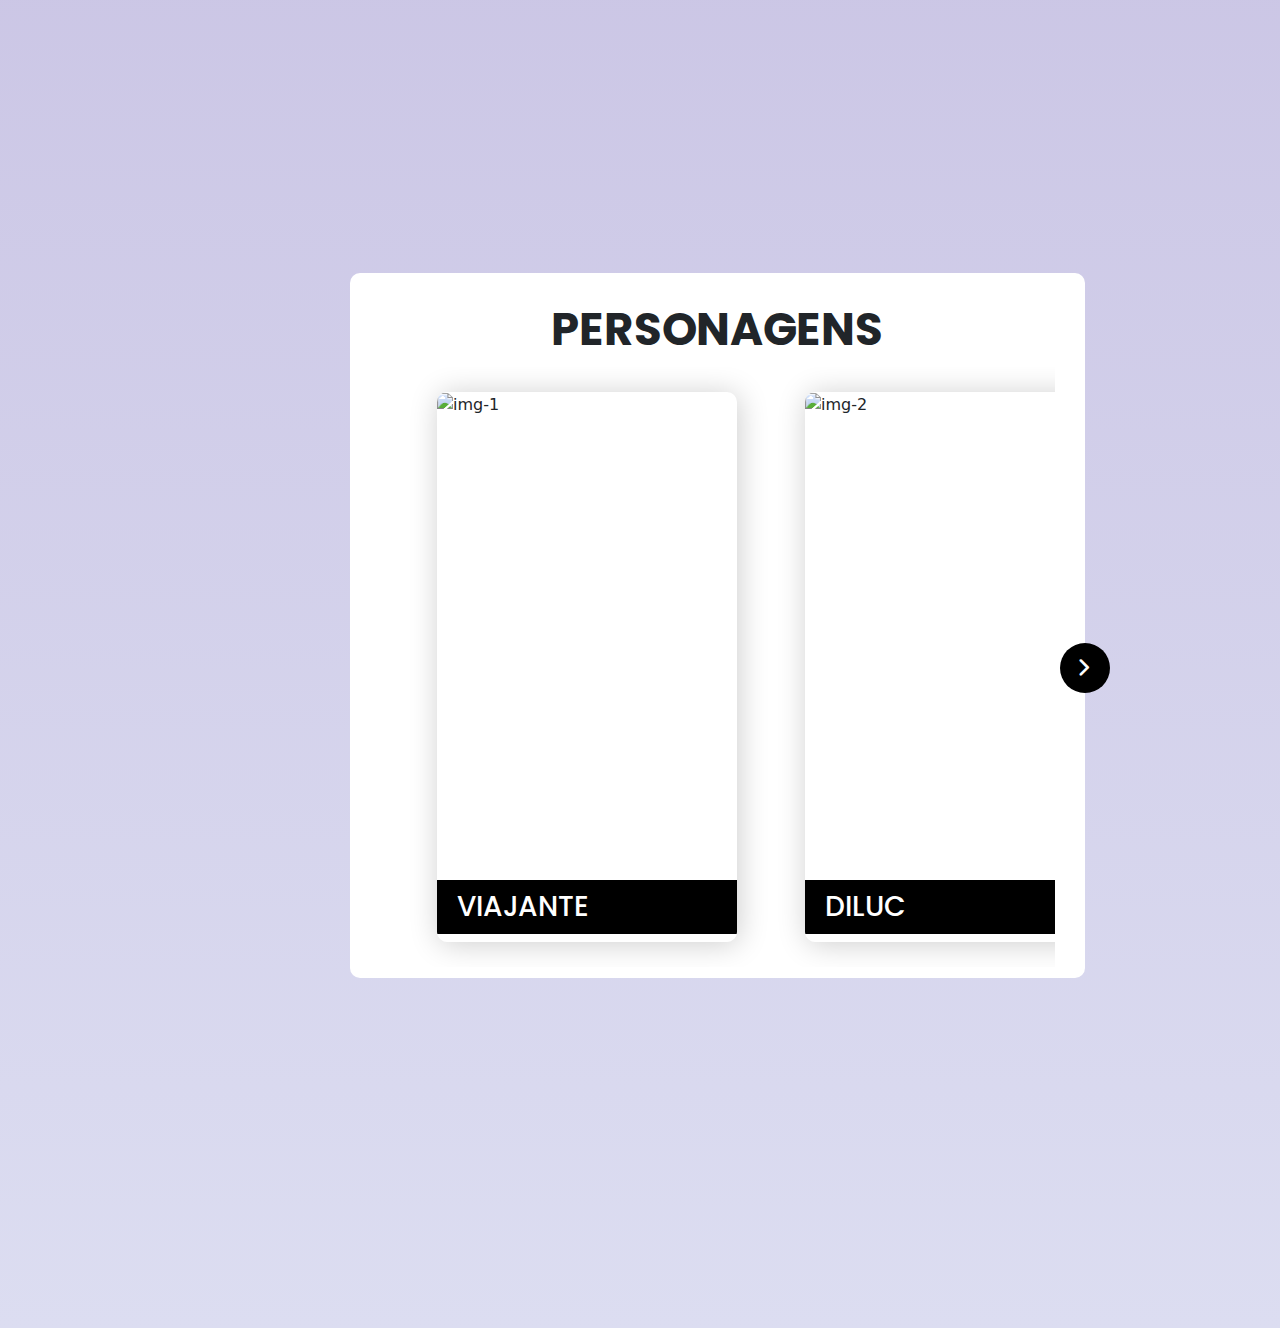
==== commit 285254a0: "alinhando o carrossel" ====
--- a/index.html
+++ b/index.html
@@ -129,7 +129,7 @@
                 gêmeos, deixa o outro gêmeo desacordado por um tempo não determinado e sela seus caminhos de viagem
                 deixando-os presos em Teyvat. Após um tempo o gêmeo desacordado acorda e parte em uma jornada em busca
                 do irmão/irmã perdido, acompanhado pela Paimon.
-                .</p>
+                </p>
             </div>
           </div>
           <div class="carousel-item">
--- a/assets/css/style_Index.css
+++ b/assets/css/style_Index.css
@@ -70,6 +70,11 @@
     gap: 1rem;
 }
 
+.container-personagens{
+    align-items: center;
+    
+}
+
 /*area de jogabilidade*/
 fieldset {
     width: 50%;
@@ -79,6 +84,11 @@
 .carousel {
     position: relative;
     width: 35%;
+}
+
+.container-personagens{
+    padding:  350px;
+    gap: 1rem;
 }
 
 @media (min-width: 320px) {
@@ -93,7 +103,7 @@
         flex-direction: column;
     }
 
-    fieldset{
+        fieldset{
         width: 100%;
         text-align: justify;
     }
@@ -103,7 +113,7 @@
 /*CARROSSEL (bruna)*/
 /*SESSÃO DOS PERSONAGENS*/
 .container-personagens {
-    max-width: 1200px;
+    max-width: 1080px 72px;
     width: 95%;
 }
 
@@ -118,6 +128,7 @@
 h2 {
     text-align: center;
     padding: 30px 20px 0 20px;
+    margin: 0px;
     font-size: 45px;
     font-weight: 500;
     font-family: 'poppins', serif;
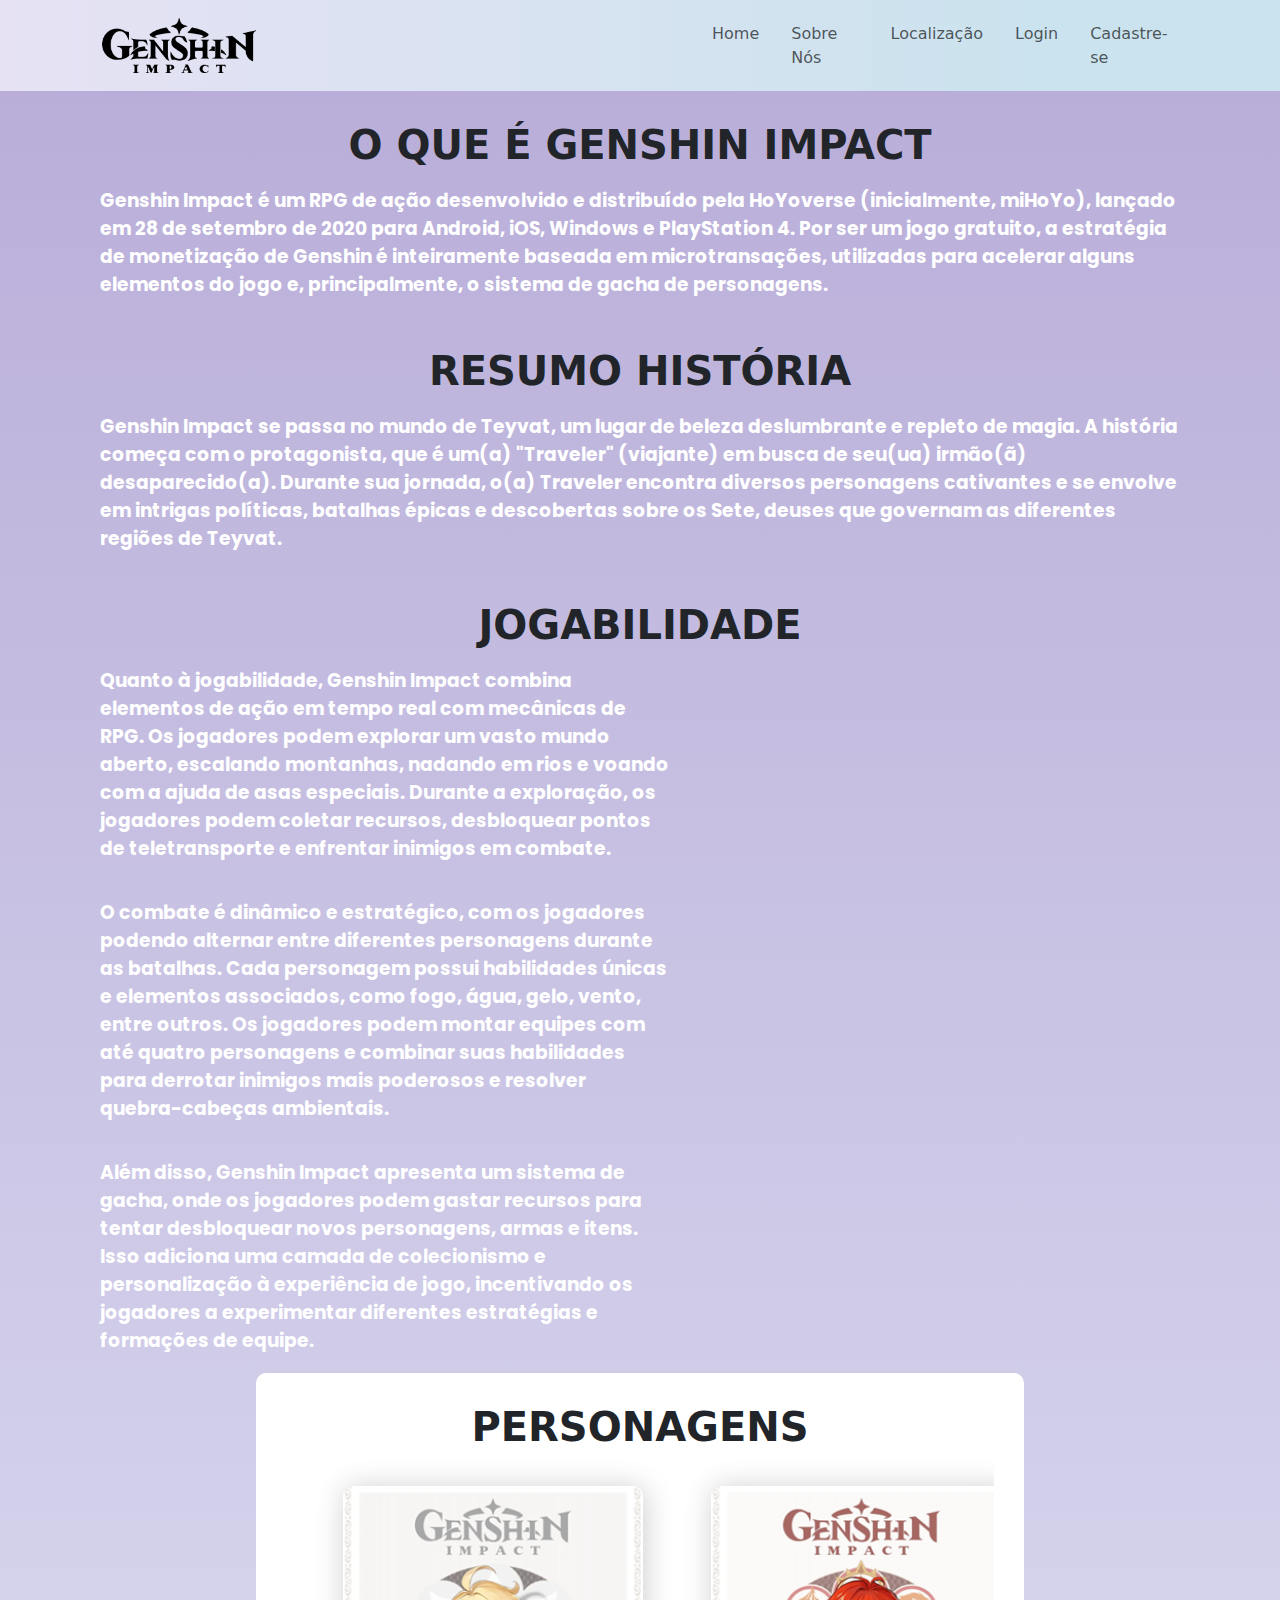
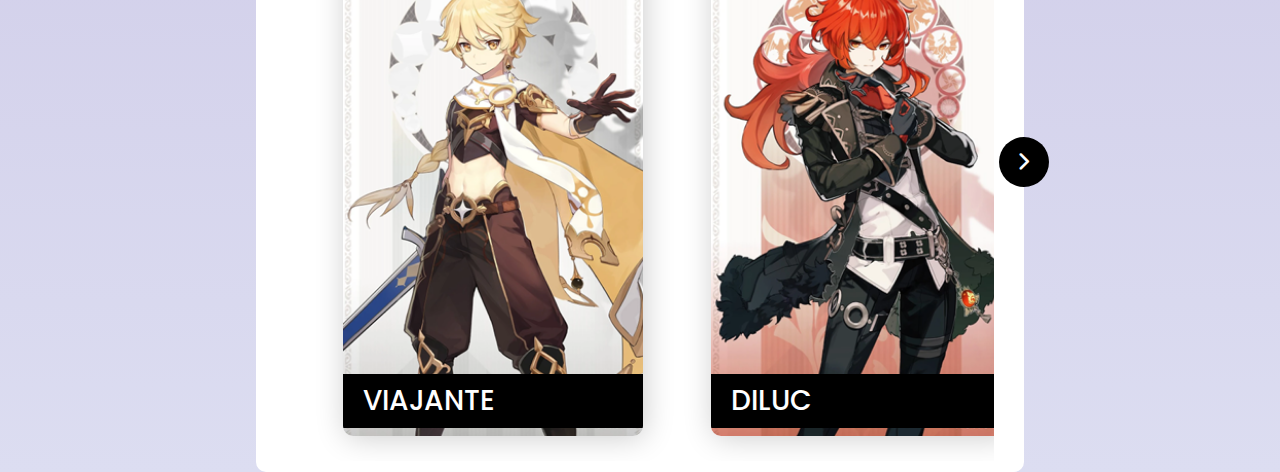
==== commit 4407614b: "Updates Backend" ====
--- a/index.html
+++ b/index.html
@@ -2,385 +2,329 @@
 <html lang="pt-br">
 
 <head>
-  <meta charset="UTF-8">
-  <meta name="viewport" content="width=device-width, initial-scale=1.0">
-  <link href="https://cdn.jsdelivr.net/npm/bootstrap@5.3.3/dist/css/bootstrap.min.css" rel="stylesheet"
-    integrity="sha384-QWTKZyjpPEjISv5WaRU9OFeRpok6YctnYmDr5pNlyT2bRjXh0JMhjY6hW+ALEwIH" crossorigin="anonymous">
-  <link rel="shortcut icon" href="./assets/imgs/icon-genshin-impact.png" type="image/x-icon">
-  <link rel="stylesheet" href="assets/css/style_Index.css">
-  <title>Página Inicial</title>
-
-  <!-- Link de fontes do Google para ícones dos botoes do carrossel-->
-  <link rel="stylesheet"
-    href="https://fonts.googleapis.com/css2?family=Material+Symbols+Rounded:opsz,wght,FILL,GRAD@48,400,0,0" />
-  <link rel="preconnect" href="https://fonts.googleapis.com">
-  <link rel="preconnect" href="https://fonts.gstatic.com" crossorigin>
-  <link
-    href="https://fonts.googleapis.com/css2?family=Poppins:ital,wght@0,100;0,200;0,300;0,400;0,500;0,600;0,700;0,800;0,900;1,100;1,200;1,300;1,400;1,500;1,600;1,700;1,800;1,900&display=swap"
-    rel="stylesheet">
+    <meta charset="UTF-8">
+    <meta name="viewport" content="width=device-width, initial-scale=1.0">
+    <link href="https://cdn.jsdelivr.net/npm/bootstrap@5.3.3/dist/css/bootstrap.min.css" rel="stylesheet">
+    <link rel="stylesheet" href="assets/css/style.css">
+    <link rel="shortcut icon" href="./assets/imgs/icon-genshin-impact.png" type="image/x-icon">
+    <title>Página Principal</title>
+    <!-- Link de fontes do Google para ícones dos botoes do carrossel-->
+    <link rel="stylesheet"
+        href="https://fonts.googleapis.com/css2?family=Material+Symbols+Rounded:opsz,wght,FILL,GRAD@48,400,0,0" />
+    <link rel="preconnect" href="https://fonts.googleapis.com">
+    <link rel="preconnect" href="https://fonts.gstatic.com" crossorigin>
+    <link
+        href="https://fonts.googleapis.com/css2?family=Poppins:ital,wght@0,100;0,200;0,300;0,400;0,500;0,600;0,700;0,800;0,900;1,100;1,200;1,300;1,400;1,500;1,600;1,700;1,800;1,900&display=swap"
+        rel="stylesheet">
+
 </head>
 
-
 <body>
-  <!-- Navbar-->
-  <nav class="navbar navbar-expand-lg navbar-light">
-    <div class="container-fluid">
-      <!-- Logo ou Imagem Brand -->
-      <a class="navbar-brand" href="#">
-        <img src="assets/imgs/Genshin_Logo.png" alt="Logo">
-      </a>
-
-      <!-- Botão Toggle para telas pequenas -->
-      <button class="navbar-toggler" type="button" data-bs-toggle="collapse" data-bs-target="#navbarNav"
-        aria-controls="navbarNav" aria-expanded="false" aria-label="Toggle navigation">
-        <span class="navbar-toggler-icon"></span>
-      </button>
-
-      <!-- Links e Menus -->
-      <div class="collapse navbar-collapse justify-content-center" id="navbarNav">
-        <ul class="navbar-nav">
-          <!-- Link Home -->
-          <li class="nav-item">
-            <a class="nav-link" href="index.html">Home</a>
-          </li>
-          <!-- Link Sobre Nós -->
-          <li class="nav-item">
-            <a class="nav-link" href="sobreNos.html">Sobre Nós</a>
-          </li>
-          <!-- Link Localização -->
-          <li class="nav-item">
-            <a class="nav-link" href="localizacao.html">Localização</a>
-          </li>
-        </ul>
-      </div>
+    <!-- Navbar-->
+    <nav class="navbar navbar-expand-lg navbar-light">
+        <div class="container-fluid nav-brand">
+            <!-- Logo ou Imagem Brand -->
+            <a class="navbar-brand" href="#">
+                <img class="nav-logo" src="assets/imgs/Logo_Genshin-Black.png" alt="Logo">
+            </a>
+
+        </div>
+        <div class="container-fluid">
+            <!-- Botão Toggle para telas pequenas -->
+            <button class="navbar-toggler" type="button" data-bs-toggle="collapse" data-bs-target="#navbarNav"
+                aria-controls="navbarNav" aria-expanded="false" aria-label="Toggle navigation">
+                <span class="navbar-toggler-icon"></span>
+            </button>
+
+            <!-- Links e Menus -->
+            <div class="collapse navbar-collapse justify-content-between" id="navbarNav">
+                <ul class="navbar-nav">
+                    <!-- Link Home -->
+                    <li class="nav-item">
+                        <a class="nav-link" href="pagPrincipal.html">Home</a>
+                    </li>
+                    <!-- Link Sobre Nós -->
+                    <li class="nav-item">
+                        <a class="nav-link" href="sobreNos.html">Sobre Nós</a>
+                    </li>
+                    <!-- Link Localização -->
+                    <li class="nav-item">
+                        <a class="nav-link" href="localizacao.html">Localização</a>
+                    </li>
+                    <!-- Link Login -->
+                    <li class="nav-item">
+                        <a class="nav-link" href="login.html">Login</a>
+                    </li>
+                    <!-- Link Cadastro -->
+                    <li class="nav-item">
+                        <a class="nav-link" href="cadastro.html">Cadastre-se</a>
+                    </li>
+                </ul>
+            </div>
+        </div>
+    </nav>
+
+    <!--o que é genshin impact?-->
+    <section name="oque" class="container-fluid">
+        <h2 class="titulo">O que é Genshin Impact</h2>
+        <div class="container">
+            <p>Genshin Impact é um RPG de ação desenvolvido e distribuído pela HoYoverse (inicialmente, miHoYo), lançado
+                em 28
+                de setembro de 2020 para Android, iOS, Windows e PlayStation 4. Por ser um jogo gratuito, a estratégia
+                de
+                monetização de Genshin é inteiramente baseada em microtransações, utilizadas para acelerar alguns
+                elementos do
+                jogo e, principalmente, o sistema de gacha de personagens.</p>
+        </div>
+    </section>
+    <section name="historia" class="container-fluid">
+        <h2 class="titulo">Resumo História</h2>
+        <div class="container">
+            <p>Genshin Impact se passa no mundo de Teyvat, um lugar de beleza deslumbrante e repleto de magia. A
+                história
+                começa com o protagonista, que é um(a) "Traveler" (viajante) em busca de seu(ua) irmão(ã)
+                desaparecido(a).
+                Durante sua jornada, o(a) Traveler encontra diversos personagens cativantes e se envolve em intrigas
+                políticas,
+                batalhas épicas e descobertas sobre os Sete, deuses que governam as diferentes regiões de Teyvat.
+            </p>
+        </div>
+    </section>
+
+    <!--JOGABILIDADE-->
+    <section name="jogabilidade" class="container-fluid">
+        <h2 class="titulo">Jogabilidade</h2>
+        <div class="container">
+            <fieldset>
+                <p>Quanto à jogabilidade, Genshin Impact combina elementos de ação em tempo real com mecânicas de RPG.
+                    Os
+                    jogadores podem explorar um vasto mundo aberto, escalando montanhas, nadando em rios e voando com a
+                    ajuda de
+                    asas especiais. Durante a exploração, os jogadores podem coletar recursos, desbloquear pontos de
+                    teletransporte e enfrentar inimigos em combate.</p>
+                <p>O combate é dinâmico e estratégico, com os jogadores podendo alternar entre diferentes personagens
+                    durante as
+                    batalhas. Cada personagem possui habilidades únicas e elementos associados, como fogo, água, gelo,
+                    vento,
+                    entre outros. Os jogadores podem montar equipes com até quatro personagens e combinar suas
+                    habilidades para
+                    derrotar inimigos mais poderosos e resolver quebra-cabeças ambientais.</p>
+                <p>Além disso, Genshin Impact apresenta um sistema de gacha, onde os jogadores podem gastar recursos
+                    para tentar
+                    desbloquear novos personagens, armas e itens. Isso adiciona uma camada de colecionismo e
+                    personalização à
+                    experiência de jogo, incentivando os jogadores a experimentar diferentes estratégias e formações de
+                    equipe.
+                </p>
+            </fieldset>
+            <iframe width="560" height="315" src="https://www.youtube.com/embed/Pb0ugVuVMtY?si=FVYNzGIrVC4aPoh5"
+                title="YouTube video player" frameborder="0"
+                allow="accelerometer; autoplay; clipboard-write; encrypted-media; gyroscope; picture-in-picture; web-share"
+                referrerpolicy="strict-origin-when-cross-origin" allowfullscreen></iframe>
+        </div>
+    </section>
+
+    <!--SESSÃO DOS PERSONAGENS-->
+    <section class="container-fluid container-personagens">
+        <!--QUADRO DO TiTULO -->
+        <div class="container-fluid">
+            <div class="quadro-titulo">
+                <h2 class="titulo">personagens</h2>
+            </div>
+            <!--QUADRO DAS IMAGENS-->
+            <div class="slider-wrapper">
+
+                <!--BOTÃO-->
+                <button id="prev-slide" class="slide-button material-symbols-rounded">
+                    chevron_left
+                </button>
+
+                <!--IMAGENS DOS PERSONAGENS-->
+                <ul class="image-list">
+                    <!--VIAJANTE-->
+                    <li class="item-a">
+                        <div class="teste">
+                            <div class="list">
+                                <!--viajante-->
+                                <div class="image-item">
+                                    <img src="assets/imgs/viajante.png" alt="img-1" />
+
+                                    <h3>VIAJANTE</h3>
+                                    <div class="informacoes-personagem">
+                                        <p href="#" class="tentativa"> No início de Genshin Impact, o Viajante é o
+                                            protagonista. Dois gêmeos, uma garota e um garoto, são atacados por uma
+                                            Deusa Desconhecida. Ela captura um dos gêmeos, deixa o outro desacordado e
+                                            sela seus caminhos de viagem, aprisionando-os em Teyvat. O gêmeo acordado
+                                            parte em uma jornada para encontrar o irmão/irmã perdido, acompanhado por
+                                            Paimon.
+                                        </p>
+                                    </div>
+                                </div>
+                            </div>
+                        </div>
+                    </li>
+
+                    <!--DILUC-->
+                    <li class="item-b">
+                        <div class="teste">
+                            <div class="list">
+                                <div class="image-item">
+                                    <img class="image-item" src="assets/imgs/Diluc.png" alt="img-2" />
+                                    <h3>DILUC</h3>
+                                    <div class="informacoes-personagem">
+                                        <p href="#" class="tentativa">Nascido na influente Família Ragnvindr, Diluc é o
+                                            atual proprietário do
+                                            Adega do Alvorecer e um nobre de alta estima na sociedade de Mondstadt.
+                                            Embora um incidente anterior
+                                            o tenha levado a se separar dos Cavaleiros de Favonius, ele continua a
+                                            proteger Mondstadt à sua
+                                            própria maneira.
+                                        </p>
+                                    </div>
+                                </div>
+                            </div>
+                        </div>
+                    </li>
+                    <!--wriothesley-->
+                    <li class="item-c">
+                        <div class="teste">
+                            <div class="list">
+                                <div class="image-item">
+                                    <img class="image-item" src="assets/imgs/Wriothesley.png" alt="img-3" />
+                                    <h3>WRIOTHESLEY</h3>
+                                    <div class="informacoes-personagem">
+                                        <p href="#" class="tentativa">Wriothesley, Duque da Fortaleza Meropide, gerencia
+                                            discretamente um local de exílio para criminosos submarinos. Ao ser elogiado
+                                            por sua habilidade em resolver problemas, ele responde: "Eles buscavam
+                                            refúgio. Eu lhes dei a 'tranquilidade' que precisavam".
+                                        </p>
+                                    </div>
+                                </div>
+                            </div>
+                        </div>
+                    </li>
+
+                    <!--venti-->
+                    <li class="item-d">
+                        <div class="teste">
+                            <div class="list">
+                                <div class="image-item">
+                                    <img class="image-item" src="assets/imgs/Venti.png" alt="img-4" />
+                                    <h3>VENTI</h3>
+                                    <div class="informacoes-personagem">
+                                        <p href="#" class="tentativa">Venti é um bardo amante do vinho e de espírito
+                                            livre em Mondstadt e o
+                                            atual corpo mortal de Barbatos, o Arconte Anemo. Ele também é um personagem
+                                            Anemo jogável em Genshin
+                                            Impact.
+                                        </p>
+                                    </div>
+                                </div>
+                            </div>
+                        </div>
+                    </li>
+
+                    <!--zhongli-->
+                    <li class="item-e">
+                        <div class="teste">
+                            <div class="list">
+                                <div class="image-item">
+                                    <img class="image-item" src="assets/imgs/Zhongli.png" alt="img-5" />
+                                    <h3>ZHONGLI</h3>
+                                    <div class="informacoes-personagem">
+                                        <p href="#" class="tentativa">Zhongli é um consultor da Casa Funerária de
+                                            Wangsheng que aparece pela
+                                            primeira vez nas Missões do Arconte Capítulo 1, Ato 2: Corpos que Partiram
+                                            para Longe.
+
+                                        </p>
+                                    </div>
+                                </div>
+                            </div>
+                        </div>
+                    </li>
+
+                    <!--shogun-raiden-->
+                    <li class="item-f">
+                        <div class="teste">
+                            <div class="list">
+                                <div class="image-item">
+                                    <img class="image-item" src="assets/imgs/Shogun-Raiden.png" alt="img-6" />
+                                    <h3>SHOGUN RAIDEN</h3>
+                                    <div class="informacoes-personagem">
+                                        <p href="#" class="tentativa">A Shogun Raiden é a composição de dois seres
+                                            coexistindo em um só corpo:
+                                            Ei, a atual Arconte Electro de Inazuma; e a Shogun, a marionete criada por
+                                            Ei para atuar como
+                                            governante de Inazuma em seu lugar.
+                                        </p>
+                                    </div>
+                                </div>
+                            </div>
+                        </div>
+                    </li>
+
+                    <!--nahida-->
+                    <li class="item-g">
+                        <div class="teste">
+                            <div class="list">
+                                <div class="image-item">
+                                    <img class="image-item" src="assets/imgs/Nahida.png" alt="img-7" />
+                                    <h3>NAHIDA</h3>
+                                    <div class="informacoes-personagem">
+                                        <p href="#" class="tentativa">Ela é o corpo mortal da Lorde Menor Kusanali,
+                                            atual Arconte Dendro.
+                                        </p>
+                                    </div>
+                                </div>
+                            </div>
+                        </div>
+                    </li>
+
+                    <!--furina-->
+                    <li class="item-h">
+                        <div class="teste">
+                            <div class="list">
+                                <div class="image-item">
+                                    <img class="image-item" src="assets/imgs/furina.png" alt="img-8" />
+                                    <h3>FURINA</h3>
+                                    <div class="informacoes-personagem">
+                                        <p href="#" class="tentativa">Furina, a humanidade separada da Deusa da Justiça,
+                                            liderou Fontaine como Arconte Hydro por 500 anos, seguindo planos para
+                                            enganar os Princípios Celestiais e salvar a cidade de uma profecia. Após a
+                                            morte dos Focalors e a destruição do Trono Divino, ela abandonou seu papel e
+                                            vive como humana.
+                                        </p>
+                                    </div>
+                                </div>
+                            </div>
+                        </div>
+                    </li>
+
+
+                    <!--<img class="image-item" src="images/img-9.jpg" alt="img-9" />
+                    <img class="image-item" src="images/img-10.jpg" alt="img-10" />-->
+                </ul>
+                <button id="next-slide" class="slide-button material-symbols-rounded">
+                    chevron_right
+                </button>
+            </div>
+
+            <!--FUNCIONALIDADE DO DESLIZAMENTO-->
+            <div class="slider-scrollbar">
+                <div class="scrollbar-track">
+                    <div class="scrollbar-thumb"></div>
+                </div>
+            </div>
+    </section>
     </div>
-  </nav>
-
-
-
-
-  <!--o que é genshin impact?-->
-  <section name="oque" class="container-fluid">
-    <h2 class="titulo">O que é Genshin Impact</h2>
-    <div class="container">
-      <p>Genshin Impact é um RPG de ação desenvolvido e distribuído pela HoYoverse (inicialmente, miHoYo), lançado em 28
-        de setembro de 2020 para Android, iOS, Windows e PlayStation 4. Por ser um jogo gratuito, a estratégia de
-        monetização de Genshin é inteiramente baseada em microtransações, utilizadas para acelerar alguns elementos do
-        jogo e, principalmente, o sistema de gacha de personagens.</p>a
-      <img src="" alt="imagem que vai ser inserida em algum momento">
-    </div>
-  </section>
-  <section name="historia" class="container-fluid">
-    <h2 class="titulo">Resumo História</h2>
-    <div class="container">
-      <p>Genshin Impact se passa no mundo de Teyvat, um lugar de beleza deslumbrante e repleto de magia. A história
-        começa com o protagonista, que é um(a) "Traveler" (viajante) em busca de seu(ua) irmão(ã) desaparecido(a).
-        Durante sua jornada, o(a) Traveler encontra diversos personagens cativantes e se envolve em intrigas políticas,
-        batalhas épicas e descobertas sobre os Sete, deuses que governam as diferentes regiões de Teyvat.
-      </p>
-    </div>
-  </section>
-
-  <!--JOGABILIDADE-->
-  <section name="jogabilidade" class="container-fluid">
-    <h2 class="titulo">Jogabilidade</h2>
-    <div class="container">
-      <fieldset>
-        <p>Quanto à jogabilidade, Genshin Impact combina elementos de ação em tempo real com mecânicas de RPG. Os
-          jogadores podem explorar um vasto mundo aberto, escalando montanhas, nadando em rios e voando com a ajuda de
-          asas especiais. Durante a exploração, os jogadores podem coletar recursos, desbloquear pontos de
-          teletransporte e enfrentar inimigos em combate.</p>
-        <p>O combate é dinâmico e estratégico, com os jogadores podendo alternar entre diferentes personagens durante as
-          batalhas. Cada personagem possui habilidades únicas e elementos associados, como fogo, água, gelo, vento,
-          entre outros. Os jogadores podem montar equipes com até quatro personagens e combinar suas habilidades para
-          derrotar inimigos mais poderosos e resolver quebra-cabeças ambientais.</p>
-        <p>Além disso, Genshin Impact apresenta um sistema de gacha, onde os jogadores podem gastar recursos para tentar
-          desbloquear novos personagens, armas e itens. Isso adiciona uma camada de colecionismo e personalização à
-          experiência de jogo, incentivando os jogadores a experimentar diferentes estratégias e formações de equipe.
-        </p>
-      </fieldset>
-      <iframe width="560" height="315" src="https://www.youtube.com/embed/Pb0ugVuVMtY?si=FVYNzGIrVC4aPoh5"
-        title="YouTube video player" frameborder="0"
-        allow="accelerometer; autoplay; clipboard-write; encrypted-media; gyroscope; picture-in-picture; web-share"
-        referrerpolicy="strict-origin-when-cross-origin" allowfullscreen></iframe>
-    </div>
-  </section>
-
-  <!--CARROSSEL-->
-  <section name="personagens" class="container-fluid">
-    <h2 class="titulo">Personagens</h2>
-    <div class="container">
-      <div id="carouselExampleCaptions" class="carousel slide">
-        <div class="carousel-indicators">
-          <button type="button" data-bs-target="#carouselExampleCaptions" data-bs-slide-to="0" class="active"
-            aria-current="true" aria-label="Slide 1"></button>
-          <button type="button" data-bs-target="#carouselExampleCaptions" data-bs-slide-to="1"
-            aria-label="Slide 2"></button>
-          <button type="button" data-bs-target="#carouselExampleCaptions" data-bs-slide-to="2"
-            aria-label="Slide 3"></button>
-        </div>
-        <div class="carousel-inner">
-          <div class="carousel-item active">
-            <img src="assets/imgs/Traveler.png" class="d-block w-100" alt="...">
-            <div class="carousel-caption d-none d-md-block">
-              <h5>Viajante</h5>
-              <p>O Viajante é o protagonista jogável de Genshin Impact. No início do jogo existem 2 gêmeos, uma garota e
-                um garoto, que viajam pelo universo até que são atacados por uma Deusa Desconhecido que captura um dos
-                gêmeos, deixa o outro gêmeo desacordado por um tempo não determinado e sela seus caminhos de viagem
-                deixando-os presos em Teyvat. Após um tempo o gêmeo desacordado acorda e parte em uma jornada em busca
-                do irmão/irmã perdido, acompanhado pela Paimon.
-                </p>
-            </div>
-          </div>
-          <div class="carousel-item">
-            <img src="assets/imgs/Diluc.png" class="d-block w-100" alt="...">
-            <div class="carousel-caption d-none d-md-block">
-              <h5>Diluc</h5>
-              <p>Nascido na influente Família Ragnvindr, Diluc é o atual proprietário do Adega do Alvorecer e um nobre
-                de alta estima na sociedade de Mondstadt. Embora um incidente anterior o tenha levado a se separar dos
-                Cavaleiros de Favonius, ele continua a proteger Mondstadt à sua própria maneira.
-              </p>
-            </div>
-          </div>
-          <div class="carousel-item">
-            <img src="assets/imgs/Venti.png" class="d-block w-100" alt="...">
-            <div class="carousel-caption d-none d-md-block">
-              <h5>Venti</h5>
-              <p>Venti é um bardo amante do vinho e de espírito livre em Mondstadt e o atual corpo mortal de Barbatos, o
-                Arconte Anemo. Ele também é um personagem Anemo jogável em Genshin Impact.
-              </p>
-            </div>
-          </div>
-        </div>
-        <button class="carousel-control-prev" type="button" data-bs-target="#carouselExampleCaptions"
-          data-bs-slide="prev">
-          <span class="carousel-control-prev-icon" aria-hidden="true"></span>
-          <span class="visually-hidden">Previous</span>
-        </button>
-        <button class="carousel-control-next" type="button" data-bs-target="#carouselExampleCaptions"
-          data-bs-slide="next">
-          <span class="carousel-control-next-icon" aria-hidden="true"></span>
-          <span class="visually-hidden">Next</span>
-        </button>
-      </div>
-    </div>
-
-  </section>
-
-
-
-
-  <!--SESSÃO DOS PERSONAGENS-->
-  <section class="container-personagens">
-    <!--QUADRO DO TiTULO -->
-    <div class="quadro-titulo">
-      <h2 class="titulo">personagens</h2>
-    </div>
-    <!--QUADRO DAS IMAGENS-->
-    <div class="slider-wrapper">
-
-      <!--BOTÃO-->
-      <button id="prev-slide" class="slide-button material-symbols-rounded">
-        chevron_left
-      </button>
-
-      <!--IMAGENS DOS PERSONAGENS-->
-      <ul class="image-list">
-        <!--VIAJANTE-->
-        <li class="item-a">
-          <div class="teste">
-            <div class="list">
-              <!--viajante-->
-              <div class="image-item">
-                <img
-                  src="https://static.wikia.nocookie.net/gensin-impact/images/0/0d/Traveler_Male_Card.png/revision/latest?cb=20220725205310"
-                  alt="img-1" />
-
-                <h3>VIAJANTE</h3>
-                <div class="informacoes-personagem">
-                  <p href="#" class="tentativa">O Viajante é o protagonista jogável de Genshin Impact.
-                    No início do jogo existem 2 gêmeos, uma garota e um garoto, que viajam pelo
-                    universo até que são atacados por uma Deusa Desconhecido que captura um dos
-                    gêmeos, deixa o outro gêmeo desacordado por um tempo não determinado e sela seus
-                    caminhos de viagem deixando-os presos em Teyvat. Após um tempo o gêmeo
-                    desacordado acorda e parte em uma jornada em busca do irmão/irmã perdido,
-                    acompanhado pela Paimon.
-                  </p>
-                </div>
-              </div>
-            </div>
-          </div>
-        </li>
-
-        <!--DILUC-->
-        <li class="item-b">
-          <div class="teste">
-            <div class="list">
-              <div class="image-item">
-                <img class="image-item"
-                  src="https://static.wikia.nocookie.net/genshin-impact/images/b/b1/Personagem_Diluc_Cart%C3%A3o.jpg/revision/latest?cb=20210319195352&path-prefix=pt-br"
-                  alt="img-2" />
-                <h3>DILUC</h3>
-                <div class="informacoes-personagem">
-                  <p href="#" class="tentativa">Nascido na influente Família Ragnvindr, Diluc é o atual proprietário do
-                    Adega do Alvorecer e um nobre de alta estima na sociedade de Mondstadt. Embora um incidente anterior
-                    o tenha levado a se separar dos Cavaleiros de Favonius, ele continua a proteger Mondstadt à sua
-                    própria maneira.
-                  </p>
-                </div>
-              </div>
-            </div>
-          </div>
-        </li>
-        <!--wriothesley-->
-        <li class="item-c">
-          <div class="teste">
-            <div class="list">
-              <div class="image-item">
-                <img class="image-item"
-                  src="https://static.wikia.nocookie.net/genshin-impact/images/4/4a/Personagem_Wriothesley_Cart%C3%A3o.jpg/revision/latest?cb=20230814171011&path-prefix=pt-br"
-                  alt="img-3" />
-                <h3>WRIOTHESLEY</h3>
-                <div class="informacoes-personagem">
-                  <p href="#" class="tentativa">Wriothesley, o reservado Duque da Fortaleza Meropide, gerencia
-                    discretamente um local onde os criminosos são exilados no fundo do mar. Apesar da aparente
-                    tranquilidade, a fortaleza é um ninho de conflitos de interesses, onde até os infiltrados são
-                    absorvidos pelo ambiente. Ao ser elogiado por sua habilidade em resolver problemas, Wriothesley
-                    simplesmente põe sua xícara de chá na mesa e pega seu jornal, revelando sua perspectiva única: "Eles
-                    só queriam encontrar um lugar para ter uma vida regrada. Eu simplesmente dei a eles a
-                    'tranquilidade' que precisavam".
-                  </p>
-                </div>
-              </div>
-            </div>
-          </div>
-        </li>
-
-        <!--venti-->
-        <li class="item-d">
-          <div class="teste">
-            <div class="list">
-              <div class="image-item">
-                <img class="image-item"
-                  src="https://static.wikia.nocookie.net/genshin-impact/images/4/44/Personagem_Venti_Cart%C3%A3o.jpg/revision/latest?cb=20230801152706&path-prefix=pt-br"
-                  alt="img-4" />
-                <h3>VENTI</h3>
-                <div class="informacoes-personagem">
-                  <p href="#" class="tentativa">Venti é um bardo amante do vinho e de espírito livre em Mondstadt e o
-                    atual corpo mortal de Barbatos, o Arconte Anemo. Ele também é um personagem Anemo jogável em Genshin
-                    Impact.
-                  </p>
-                </div>
-              </div>
-            </div>
-          </div>
-        </li>
-
-        <!--zhongli-->
-        <li class="item-e">
-          <div class="teste">
-            <div class="list">
-              <div class="image-item">
-                <img class="image-item" src="https://i.pinimg.com/736x/a0/5d/51/a05d51fef18b037275995278da46bcd5.jpg"
-                  alt="img-5" />
-                <h3>ZHONGLI</h3>
-                <div class="informacoes-personagem">
-                  <p href="#" class="tentativa">Zhongli é um consultor da Casa Funerária de Wangsheng que aparece pela
-                    primeira vez nas Missões do Arconte Capítulo 1, Ato 2: Corpos que Partiram para Longe.
-
-                  </p>
-                </div>
-              </div>
-            </div>
-          </div>
-        </li>
-
-        <!--shogun-raiden-->
-        <li class="item-f">
-          <div class="teste">
-            <div class="list">
-              <div class="image-item">
-                <img class="image-item"
-                  src="https://pm1.aminoapps.com/8703/d8e09eba068737dd904957f812dc1fce6af6866dr1-720-1280v2_uhq.jpg"
-                  alt="img-6" />
-                <h3>SHOGUN RAIDEN</h3>
-                <div class="informacoes-personagem">
-                  <p href="#" class="tentativa">A Shogun Raiden é a composição de dois seres coexistindo em um só corpo:
-                    Ei, a atual Arconte Electro de Inazuma; e a Shogun, a marionete criada por Ei para atuar como
-                    governante de Inazuma em seu lugar.
-                    em uma jornada em busca do irmão/irmã perdido,
-                    acompanhado pela Paimon.
-                  </p>
-                </div>
-              </div>
-            </div>
-          </div>
-        </li>
-
-        <!--nahida-->
-        <li class="item-g">
-          <div class="teste">
-            <div class="list">
-              <div class="image-item">
-                <img class="image-item"
-                  src="https://static.wikia.nocookie.net/genshin-impact/images/0/0b/Personagem_Nahida_Cart%C3%A3o.jpg/revision/latest?cb=20220926182427&path-prefix=pt-br"
-                  alt="img-7" />
-                <h3>NAHIDA</h3>
-                <div class="informacoes-personagem">
-                  <p href="#" class="tentativa">Ela é o corpo mortal da Lorde Menor Kusanali, atual Arconte Dendro.
-                  </p>
-                </div>
-              </div>
-            </div>
-          </div>
-        </li>
-
-        <!--furina-->
-        <li class="item-h">
-          <div class="teste">
-            <div class="list">
-              <div class="image-item">
-                <img class="image-item"
-                  src="https://static.wikia.nocookie.net/gensin-impact/images/2/27/Furina_Card.png/revision/latest?cb=20230925100151"
-                  alt="img-8" />
-                <h3>FURINA</h3>
-                <div class="informacoes-personagem">
-                  <p href="#" class="tentativa">Furina é a "humanidade" da Deusa da Justiça, Focalors, separada de sua
-                    divindade.
-                    Amaldiçoada com a imortalidade, ela supervisionou Fontaine como a Arconte Hydro atuante por 500
-                    anos, a fim de realizar os planos do verdadeiro Arconte de enganar os Princípios Celestiais para
-                    salvar Fontaine de uma grande profecia. Após a morte dos Focalors e a destruição do Trono Divino do
-                    Arconte Hydro, ela abdicou de seu papel e agora vive sua vida como um ser humano comum.
-                  </p>
-                </div>
-              </div>
-            </div>
-          </div>
-        </li>
-
-
-        <!--<img class="image-item" src="images/img-9.jpg" alt="img-9" />
-              <img class="image-item" src="images/img-10.jpg" alt="img-10" />-->
-      </ul>
-      <button id="next-slide" class="slide-button material-symbols-rounded">
-        chevron_right
-      </button>
-    </div>
-
-    <!--FUNCIONALIDADE DO DESLIZAMENTO-->
-    <div class="slider-scrollbar">
-      <div class="scrollbar-track">
-        <div class="scrollbar-thumb"></div>
-      </div>
-    </div>
-  </section>
-
-
-  <script src="https://cdn.jsdelivr.net/npm/bootstrap@5.3.3/dist/js/bootstrap.bundle.min.js"
-    integrity="sha384-YvpcrYf0tY3lHB60NNkmXc5s9fDVZLESaAA55NDzOxhy9GkcIdslK1eN7N6jIeHz"
-    crossorigin="anonymous"></script>
-
-  <script src="./assets/js/script.js"></script>
+
+
+
+    <script src="https://cdn.jsdelivr.net/npm/bootstrap@5.3.3/dist/js/bootstrap.bundle.min.js"
+        integrity="sha384-YvpcrYf0tY3lHB60NNkmXc5s9fDVZLESaAA55NDzOxhy9GkcIdslK1eN7N6jIeHz"
+        crossorigin="anonymous"></script>
+    <script src="./assets/js/script.js"></script>
 </body>
 
 </html>--- a/assets/css/style.css
+++ b/assets/css/style.css
@@ -0,0 +1,296 @@
+@import url('https://fonts.googleapis.com/css2?family=Poppins:ital,wght@0,100;0,200;0,300;0,400;0,500;0,600;0,700;0,800;0,900;1,100;1,200;1,300;1,400;1,500;1,600;1,700;1,800;1,900&display=swap');
+
+*{
+    padding: 0;
+    margin: 0;
+    box-sizing: border-box;
+}
+
+/* Variaveis Globais */
+:root{
+    --cor-fundo-principal:#B8ACD8; 
+    --cor-fundo-secundaria:#DCDDF1;
+    --cor-navbar-principal:#E6E2F4;
+    --cor-navbar-secundaria:#CBE3EE;
+    --cor-fonte: #7d7690;
+    --font: font-family: 'poppins', serif;
+}
+
+body{
+    height: auto;
+    background: var(--cor-fundo-principal);
+    background: linear-gradient(var(--cor-fundo-principal)0%, var(--cor-fundo-secundaria)100%);
+}
+
+nav.navbar.navbar-expand-lg.navbar-light {
+    padding: 1% 3%;
+    background: rgb(230,226,244);
+    background: linear-gradient(90deg, rgba(230,226,244,1) 0%, rgba(203,227,238,1) 80%);
+}
+
+img.nav-logo {
+    height: 100%;
+    width: 50%;
+}
+
+.navbar-brand {
+    padding-bottom: var(--bs-navbar-brand-padding-y);
+    width: 65%;
+}
+
+ul.navbar-nav {
+    gap: 1rem;
+}
+
+.container {
+    display: flex;
+    align-items: center;
+}
+
+h2.titulo {
+    text-align: center;
+    text-transform: uppercase;
+    font-size: 2.5rem;
+    font-family: var(--font);
+    font-weight: bolder;
+}
+
+p {
+    color: rgb(255, 255, 255);
+    font-weight: bold;
+    margin: 0;
+    font-family: var(--font);
+    padding: 1rem;
+    font-size: 14pt;
+}
+
+fieldset {
+    border: 0;
+    width: 60%;
+}
+
+/*CARROSSEL (bruna)*/
+.container-fluid{
+    --bs-gutter-x: 8rem;
+    --bs-gutter-y: 0;
+}
+/*SESSÃO DOS PERSONAGENS*/
+.container-personagens {
+    max-width: 1080px 72px;
+    width: 80%;
+}
+
+/*AREA DO TITULO*/
+.quadro-titulo {
+    background-color: white;
+    position: relative;
+    border-radius: 10px 10px 0% 0%;
+}
+
+/*NOME DO TITULO*/
+h2 {
+    text-align: center;
+    padding: 30px 20px 0 20px;
+    margin: 0px;
+    font-size: 45px;
+    font-weight: 500;
+    font-family: 'poppins', serif;
+    position: relative;
+    text-transform: uppercase;
+    font-weight: bold;
+
+}
+
+
+/*QUADRO DAS IMAGENS*/
+.slider-wrapper {
+    width: 100%;
+    display: flex;
+    justify-content: center;
+    align-items: center;
+}
+
+.slider-wrapper {
+    position: relative;
+    background-color: #fff;
+    padding: 10px 30px;
+    border-radius: 0% 0% 10px 10px;
+}
+
+/*posição dos botões*/
+.slider-wrapper .slide-button {
+    position: absolute;
+    top: 50%;
+    outline: none;
+    border: none;
+    height: 50px;
+    width: 50px;
+    z-index: 5;
+    color: #fefefe;
+    display: flex;
+    cursor: pointer;
+    font-size: 2.2rem;
+    background: #000;
+    align-items: center;
+    justify-content: center;
+    border-radius: 50%;
+    transform: translateY(-50%);
+}
+/*quando o mouse passar em cima dos botoes de proximo ou anterior a parte preta fica cinza*/
+.slider-wrapper .slide-button:hover {
+    background: #404040;
+}
+
+.slider-wrapper .slide-button#prev-slide {
+    left: -25px;
+    display: none;
+}
+
+.slider-wrapper .slide-button#next-slide {
+    right: -25px;
+}
+
+/*imagem*/
+.slider-wrapper .image-list {
+    display: grid;
+    grid-template-columns: repeat(10, 1fr);
+    gap: 18px;
+    list-style: none;
+    margin-bottom: 1px;
+    overflow-x: auto;
+    scrollbar-width: none;
+}
+
+.slider-wrapper .image-list::-webkit-scrollbar {
+    display: none;
+}
+
+.slider-wrapper .image-list .image-item {
+    width: 300px;
+    height: 550px;
+    object-fit: cover;
+}
+
+
+
+/*Configurações das IMAGENS DOS PERSONAGENS*/
+.teste {
+    width: 300px;
+    box-shadow: 2px 2px 30px rgba(0, 0, 0, 0.2);
+    border-radius: 10px;
+    overflow: hidden;
+    margin: 25px;
+}
+
+.image-item {
+    height: 450px;
+    position: relative;
+}
+
+.image-item img {
+    width: 100%;
+    height: 100%;
+    object-fit: cover;
+    box-sizing: border-box;
+}
+
+.container-personagens .teste .informacoes-personagem {
+    background-color: #000;
+    position: absolute;
+    width: 100%;
+    height: 100%;
+    font-weight: 600;
+    transition: 0.3s;
+    transition: 0.2s;
+}
+
+
+/*NOME DO PERSONAGEM*/
+.nome-personagem {
+    display: flex;
+    flex-direction: column;
+}
+
+h3 {
+    background-color: #000;
+    color: #fff;
+    font-family: "poppins", sans-serif;
+    width: 100%;
+    padding-left: 20px;
+    padding-bottom: 10px;
+    padding-top: 10px;
+    position: absolute;
+    bottom: 0;
+}
+
+
+/*INFORMAÇÃOES DOS PERSONAGENS*/
+.informacoes-personagem {
+    position: absolute;
+    left: 50%;
+    top: 50%;
+    transform: translate(-50%, -50%);
+    width: 100%;
+    height: 100%;
+    background-color: rgba(5, 5, 5, 0.6);
+    display: flex;
+    justify-content: center;
+    align-items: center;
+}
+/*texto*/
+p {
+    color: rgb(255, 255, 255);
+    font-weight: bold;
+    margin: 0;
+    padding: 18px;
+    font-family: "poppins", serif;
+}
+
+.informacoes-personagem {
+    visibility: hidden;
+}
+/*fundo preto*/
+.container-personagens .image-list .item-a:hover .informacoes-personagem {
+    background-color: #000;
+    opacity: 0.9;
+    /*transition: 0.5s;*/
+}
+
+.image-item:hover .informacoes-personagem {
+    visibility: visible;
+    animation: fade 0.5s;
+}
+/*animação*/
+@keyframes fade {
+    0% {
+        opacity: 0;
+    }
+
+    100% {
+        opacity: 1;
+    }
+}
+
+
+
+/* Estilos para celulares e tablets */
+@media only screen and (max-width: 1023px) {
+    .slider-wrapper .slide-button {
+        display: none !important;
+    }
+
+    .slider-wrapper .image-list {
+        gap: 10px;
+        margin-bottom: 15px;
+        scroll-snap-type: x mandatory;
+    }
+
+    .slider-wrapper .image-list .image-item {
+        width: 280px;
+        height: 380px;
+    }
+
+    .slider-scrollbar .scrollbar-thumb {
+        width: 20%;
+    }
+}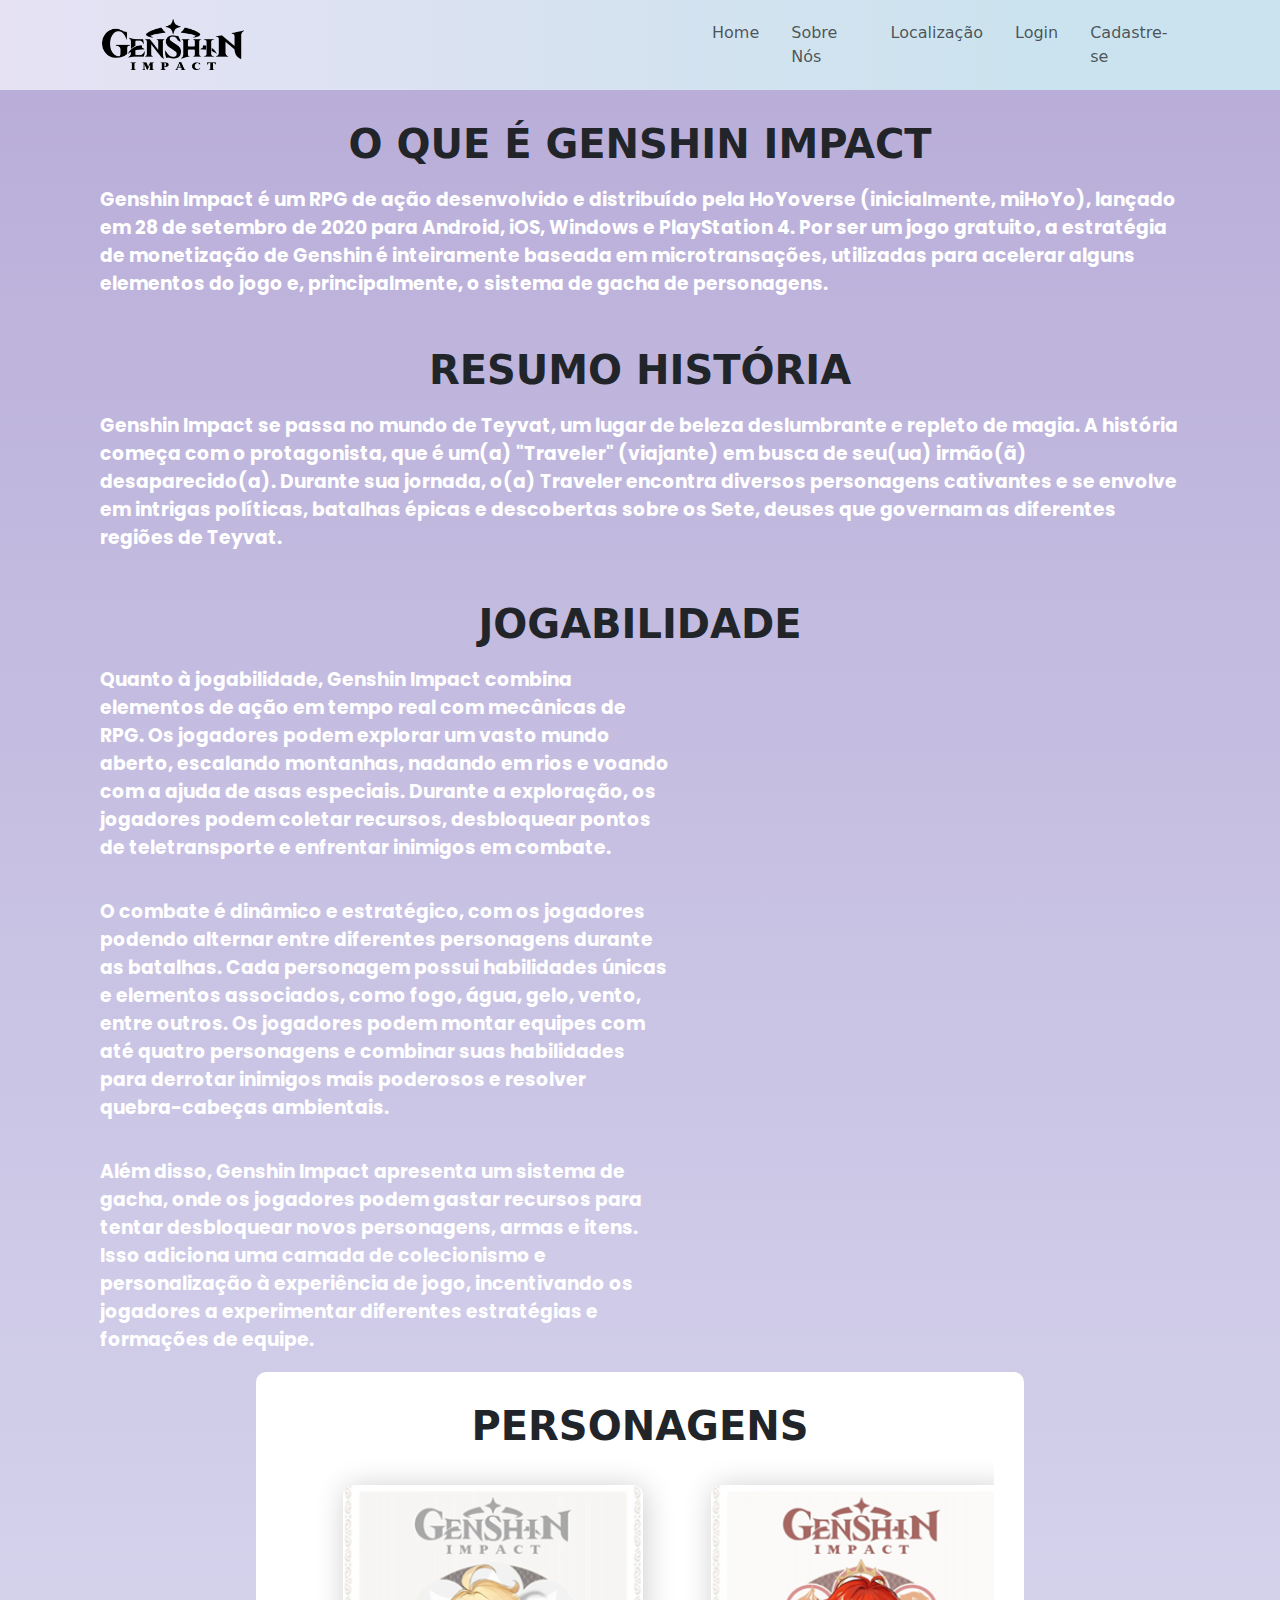
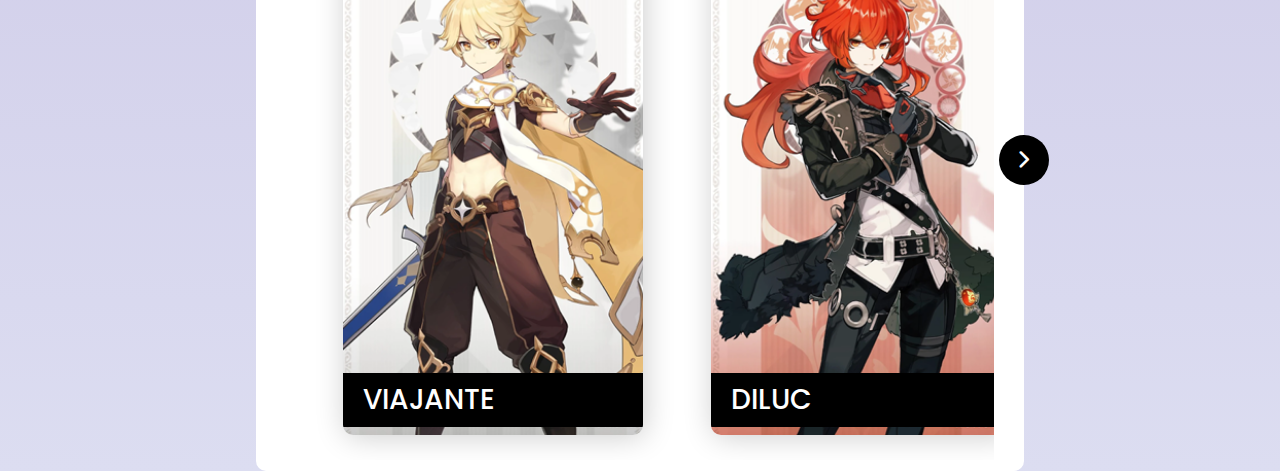
==== commit a323bdba: "Pagina Conta" ====
--- a/index.html
+++ b/index.html
@@ -41,7 +41,7 @@
                 <ul class="navbar-nav">
                     <!-- Link Home -->
                     <li class="nav-item">
-                        <a class="nav-link" href="pagPrincipal.html">Home</a>
+                        <a class="nav-link" href="index.html">Home</a>
                     </li>
                     <!-- Link Sobre Nós -->
                     <li class="nav-item">
--- a/assets/css/style.css
+++ b/assets/css/style.css
@@ -30,12 +30,13 @@
 
 img.nav-logo {
     height: 100%;
-    width: 50%;
+    width: 100%;
 }
 
 .navbar-brand {
     padding-bottom: var(--bs-navbar-brand-padding-y);
-    width: 65%;
+    width: 30%;
+    text-align: center;
 }
 
 ul.navbar-nav {
